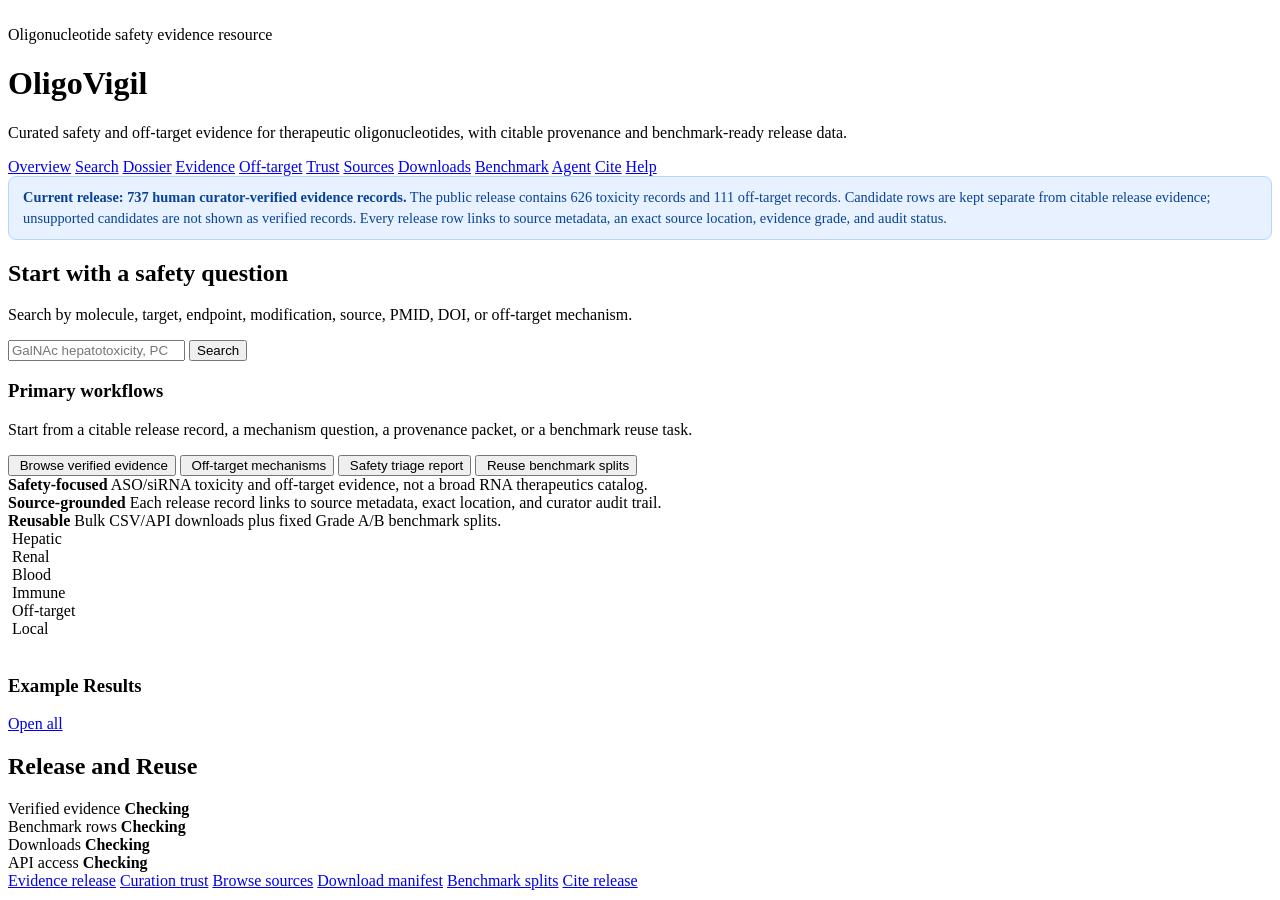
==== app/static/index.html @ 2cc20e6b "Prepare OligoVigil v1.0.0 release candidate" ====
<!doctype html>
<html lang="en">
  <head>
    <meta charset="utf-8" />
    <meta name="viewport" content="width=device-width, initial-scale=1" />
    <title>OligoVigil Workbench</title>
    <meta
      name="description"
      content="OligoVigil is a free oligonucleotide safety evidence resource with curated toxicity, off-target, provenance, benchmark, and download workflows."
    />
    <meta name="theme-color" content="#0f766e" />
    <link rel="icon" href="/favicon.svg" type="image/svg+xml" />
    <link rel="alternate" type="application/ld+json" href="/bioschemas.json" />
    <link rel="alternate" type="application/json" href="/nlweb.json" />
    <link rel="stylesheet" href="/styles.css?v=20260604_core_validation_v45" />
  </head>
  <body>
    <header class="topbar">
      <div class="brand-lockup">
        <img class="brand-mark" src="/logo.svg" alt="" aria-hidden="true" />
        <div class="brand-block">
          <span class="eyebrow">Oligonucleotide safety evidence resource</span>
          <h1>OligoVigil</h1>
          <p>Curated safety and off-target evidence for therapeutic oligonucleotides, with citable provenance and benchmark-ready release data.</p>
        </div>
      </div>
      <nav class="primary-nav" aria-label="Primary">
        <a href="#overview" data-view-target="overview">Overview</a>
        <a href="#search" data-view-target="search">Search</a>
        <a href="#triage" data-view-target="triage">Dossier</a>
        <a href="#evidence" data-view-target="evidence">Evidence</a>
        <a href="#offtarget" data-view-target="offtarget">Off-target</a>
        <a href="#trust" data-view-target="trust">Trust</a>
        <a href="#sources" data-view-target="sources">Sources</a>
        <a href="#downloads" data-view-target="downloads">Downloads</a>
        <a href="#benchmark" data-view-target="benchmark">Benchmark</a>
        <a href="#agent" data-view-target="agent">Agent</a>
        <a href="#cite" data-view-target="cite">Cite</a>
        <a href="#help" data-view-target="help">Help</a>
      </nav>
    </header>

    <main>
      <div id="error-banner" class="error-banner" hidden></div>
      <div id="provenance-banner" role="note" style="background:#e7f1ff;border:1px solid #b6d4fe;color:#084298;padding:10px 14px;margin:0 0 14px;border-radius:8px;font-size:0.9rem;line-height:1.45;">
        <strong>Current release: 737 human curator-verified evidence records.</strong> The public release contains 626 toxicity records and 111 off-target records. Candidate rows are kept separate from citable release evidence; unsupported candidates are not shown as verified records. Every release row links to source metadata, an exact source location, evidence grade, and audit status.
      </div>

      <section class="app-view" id="overview" data-view="overview">
        <div class="overview-layout resource-hero">
          <div class="overview-main hero-primary">
            <div class="overview-head">
              <div>
                <h2>Start with a safety question</h2>
                <p>Search by molecule, target, endpoint, modification, source, PMID, DOI, or off-target mechanism.</p>
              </div>
            </div>
            <div class="hero-search-bar">
              <input id="hero-search-input" type="search" aria-label="Search OligoVigil" placeholder="GalNAc hepatotoxicity, PCSK9, seed off-target, platelet, renal" />
              <button id="hero-search-button" type="button">Search</button>
            </div>
            <section class="stats-grid" id="stats"></section>
            <section class="home-workflow-panel" aria-label="Primary database workflows">
              <div class="workflow-intro">
                <h3>Primary workflows</h3>
                <p>Start from a citable release record, a mechanism question, a provenance packet, or a benchmark reuse task.</p>
              </div>
              <div class="task-grid">
              <button type="button" data-workflow-action="evidence:toxicity:hepatic">
                <img src="/assets/generated/icon-hepatic-safety.png" alt="" aria-hidden="true" />
                <span>Browse verified evidence</span>
              </button>
              <button type="button" data-workflow-action="offtarget">
                <img src="/assets/generated/icon-offtarget-neuro.png" alt="" aria-hidden="true" />
                <span>Off-target mechanisms</span>
              </button>
              <button type="button" data-workflow-action="triage:AUGCUACUGACUGA:PCSK9:GalNAc:GalNAc:hepatic">
                <img src="/assets/generated/icon-safety-shield.png" alt="" aria-hidden="true" />
                <span>Safety triage report</span>
              </button>
              <button type="button" data-workflow-action="benchmark">
                <img src="/assets/generated/icon-assay-matrix.png" alt="" aria-hidden="true" />
                <span>Reuse benchmark splits</span>
              </button>
              </div>
            </section>
            <section class="novelty-strip" aria-label="Resource positioning">
              <div>
                <strong>Safety-focused</strong>
                <span>ASO/siRNA toxicity and off-target evidence, not a broad RNA therapeutics catalog.</span>
              </div>
              <div>
                <strong>Source-grounded</strong>
                <span>Each release record links to source metadata, exact location, and curator audit trail.</span>
              </div>
              <div>
                <strong>Reusable</strong>
                <span>Bulk CSV/API downloads plus fixed Grade A/B benchmark splits.</span>
              </div>
            </section>
            <section class="signal-strip" aria-label="Safety signal visual index">
              <div class="signal-tile">
                <img src="/assets/generated/icon-hepatic-safety.png" alt="" aria-hidden="true" />
                <span>Hepatic</span>
              </div>
              <div class="signal-tile">
                <img src="/assets/generated/icon-renal-safety.png" alt="" aria-hidden="true" />
                <span>Renal</span>
              </div>
              <div class="signal-tile">
                <img src="/assets/generated/icon-blood-toxicity.png" alt="" aria-hidden="true" />
                <span>Blood</span>
              </div>
              <div class="signal-tile">
                <img src="/assets/generated/icon-immune-signal.png" alt="" aria-hidden="true" />
                <span>Immune</span>
              </div>
              <div class="signal-tile">
                <img src="/assets/generated/icon-offtarget-neuro.png" alt="" aria-hidden="true" />
                <span>Off-target</span>
              </div>
              <div class="signal-tile">
                <img src="/assets/generated/icon-local-tissue.png" alt="" aria-hidden="true" />
                <span>Local</span>
              </div>
            </section>
            <div class="visual-band">
              <img src="/assets/generated/hero-oligovigil-evidence.png" alt="" aria-hidden="true" />
            </div>
            <section class="home-examples" aria-label="Example results">
              <div class="compact-title">
                <h3>Example Results</h3>
                <a href="#examples" data-view-target="examples">Open all</a>
              </div>
              <div class="home-example-grid" id="home-example-grid"></div>
            </section>
          </div>

          <aside class="gate-panel">
            <h2>Release and Reuse</h2>
            <div class="gate-list">
              <div>
                <span>Verified evidence</span>
                <strong id="gate-release-status" class="gate-warn">Checking</strong>
              </div>
              <div>
                <span>Benchmark rows</span>
                <strong id="gate-benchmark-status" class="gate-warn">Checking</strong>
              </div>
              <div>
                <span>Downloads</span>
                <strong id="gate-download-status" class="gate-warn">Checking</strong>
              </div>
              <div>
                <span>API access</span>
                <strong id="gate-api-status" class="gate-warn">Checking</strong>
              </div>
            </div>
            <div id="metadata-strip" class="metadata-strip"></div>
            <div class="hero-actions">
              <a class="button-link" href="/api/download/evidence_release.csv">Evidence release</a>
              <a class="button-link" href="#trust" data-view-target="trust">Curation trust</a>
              <a class="button-link" href="#sources" data-view-target="sources">Browse sources</a>
              <a class="button-link" href="#downloads" data-view-target="downloads">Download manifest</a>
              <a class="button-link" href="/api/download/benchmark_reference_splits.csv">Benchmark splits</a>
              <a class="button-link" href="#cite" data-view-target="cite">Cite release</a>
            </div>
          </aside>
        </div>
      </section>

      <section class="app-view" id="sequence" data-view="sequence" hidden>
        <div class="section-head">
          <h2>Sequence and Modification Evidence Coverage</h2>
          <div class="inline-actions">
            <a class="button-link" href="/api/sequence_search?sequence=AUGCUACUGACUGA&modification=GalNAc&target=PCSK9">Example data</a>
            <a class="button-link" href="/api/sequence_coverage">Coverage data</a>
            <a class="button-link" href="/api/download/sequence_modification_curation_template.csv">Curation template</a>
            <a class="button-link" href="/api/modification_profile">Modification profiles</a>
          </div>
        </div>
        <div class="notice sequence-warning">
          <div>
            <strong>Evidence lookup, not sequence-specific prediction.</strong>
            OligoVigil parses A/C/G/T/U/N input and retrieves curated literature evidence for seed/off-target mechanisms. It does not perform genome or transcriptome alignment, 3'UTR seed-match scanning, or candidate risk ranking.
          </div>
          <a class="button-link secondary-button" href="/api/download/sequence_modification_curation_template.csv">Complete sequence fields</a>
        </div>
        <div class="benchmark-grid section-block sequence-coverage-priority" id="sequence-coverage-grid"></div>
        <div class="sequence-layout">
          <div class="sequence-panel">
            <h3>Sequence-to-evidence lookup</h3>
            <div class="sequence-controls">
              <label>
                Oligo sequence
                <input id="sequence-input" type="search" placeholder="AUGCUACUGACUGA" />
              </label>
              <label>
                Target
                <input id="sequence-target-input" type="search" placeholder="PCSK9, TTR, DMD" />
              </label>
              <label>
                Modification or delivery
                <select id="sequence-modification-filter">
                  <option value="">Any modification</option>
                </select>
              </label>
              <label>
                Endpoint
                <input id="sequence-endpoint-input" type="search" placeholder="hepatic, renal, seed" />
              </label>
              <button id="sequence-search-button" type="button">Look up evidence</button>
            </div>
            <div id="sequence-status-card" class="sequence-status-card"></div>
          </div>
          <div class="sequence-panel">
            <h3>Modification profile</h3>
            <div class="sequence-controls compact-controls">
              <label>
                Term
                <select id="modification-profile-filter">
                  <option value="">All terms</option>
                </select>
              </label>
              <button id="modification-profile-button" type="button">Update profile</button>
            </div>
            <div id="modification-profile-grid" class="profile-grid"></div>
          </div>
        </div>
        <div class="split">
          <div>
            <h3>Linked release evidence</h3>
            <div class="table-wrap">
              <table id="sequence-release-table"></table>
            </div>
          </div>
          <div>
            <h3>Candidate evidence for curation</h3>
            <div class="table-wrap">
              <table id="sequence-candidate-table"></table>
            </div>
          </div>
        </div>
      </section>

      <section class="app-view dossier-view" id="triage" data-view="triage" hidden>
        <div class="dossier-workbench">
          <div class="triage-panel triage-input-panel dossier-control-panel">
            <div class="dossier-title-block">
              <span class="page-kicker">Safety Dossier Studio</span>
              <h2>Build a citable oligo safety dossier</h2>
              <p>Convert a candidate design context into release evidence, source provenance, benchmark hooks, and separated candidate gaps.</p>
              <div class="dossier-tag-row" aria-label="Dossier guardrails">
                <span>no de novo prediction</span>
                <span>verified release only</span>
                <span>candidate gaps separated</span>
              </div>
            </div>
            <div class="triage-controls">
              <label>
                Oligo sequence
                <input id="triage-sequence-input" type="search" placeholder="AUGCUACUGACUGA" />
              </label>
              <label>
                HELM notation
                <input id="triage-helm-input" type="search" placeholder="RNA1{R(A)P.R(U)P.R(G)}" />
              </label>
              <label>
                Target
                <input id="triage-target-input" type="search" placeholder="PCSK9, TTR, DMD" />
              </label>
              <label>
                Modification
                <input id="triage-modification-input" type="search" placeholder="GalNAc, 2'-MOE, LNA, phosphorothioate" />
              </label>
              <label>
                Delivery
                <input id="triage-delivery-input" type="search" placeholder="GalNAc, lipid nanoparticle, conjugate" />
              </label>
              <label>
                Endpoint focus
                <input id="triage-endpoint-input" type="search" placeholder="hepatic, renal, platelet, seed" />
              </label>
              <label>
                Species
                <input id="triage-species-input" type="search" placeholder="human, mouse, rat, non-human primate" />
              </label>
              <label>
                Cell or tissue
                <input id="triage-cell-type-input" type="search" placeholder="hepatocyte, kidney, platelet" />
              </label>
              <button id="triage-run-button" type="button">Build dossier</button>
            </div>
            <div id="triage-status-card" class="triage-status-card"></div>
          </div>

          <div class="triage-panel dossier-spotlight-panel">
            <div class="dossier-spotlight-head">
              <div>
                <h3>Dossier output</h3>
                <p>Live report summary, evidence graph, provenance policy, and export actions for the current query.</p>
              </div>
              <a class="button-link secondary-button" href="#help" data-view-target="help">Evidence policy</a>
            </div>
            <div id="triage-summary-grid" class="triage-summary-grid dossier-summary-grid"></div>
            <div class="dossier-canvas-head">
              <span>Evidence canvas</span>
              <small>Design features connected to concerns, verified records, sources, and candidate gaps</small>
            </div>
            <div class="evidence-graph-panel" id="triage-evidence-graph"></div>
            <div id="triage-policy-card" class="triage-policy-card"></div>
            <div class="dossier-export-panel">
              <div class="dossier-export-primary">
                <a id="triage-json-link" class="button-link" href="/api/safety_dossier?sequence=AUGCUACUGACUGA&target=PCSK9&modification=GalNAc&delivery=GalNAc&endpoint=hepatic&species=human">Open dossier JSON</a>
                <button id="triage-print-button" class="secondary-button" type="button">Print dossier</button>
              </div>
              <details class="developer-details compact-details export-details">
                <summary>Technical exports and data files</summary>
                <div class="inline-actions developer-link-row">
                  <a id="triage-legacy-link" class="button-link" href="/api/safety_triage?sequence=AUGCUACUGACUGA&target=PCSK9&modification=GalNAc&delivery=GalNAc&endpoint=hepatic&species=human">Triage data</a>
                  <a id="triage-graph-link" class="button-link" href="/api/evidence_graph?sequence=AUGCUACUGACUGA&target=PCSK9&modification=GalNAc&delivery=GalNAc&endpoint=hepatic&species=human">Evidence graph</a>
                  <a id="triage-prov-link" class="button-link" href="/api/prov_graph?sequence=AUGCUACUGACUGA&target=PCSK9&modification=GalNAc&delivery=GalNAc&endpoint=hepatic&species=human">PROV JSON</a>
                  <a class="button-link" href="/api/download/evidence_release.csv">Evidence release</a>
                  <a class="button-link" href="/api/download/curation_candidates_filtered.csv">Candidate gaps</a>
                </div>
              </details>
            </div>
          </div>
        </div>

        <section class="section-block">
          <div class="section-head compact-head">
            <h2>Dossier Packet</h2>
            <span class="muted-line">Exportable summary, graph, provenance, and benchmark reuse hooks</span>
          </div>
          <div class="dossier-grid" id="triage-dossier-grid"></div>
        </section>
        <section class="section-block">
          <div class="section-head compact-head">
            <h2>Risk Matrix</h2>
            <span class="muted-line">Concern-level evidence state and next action</span>
          </div>
          <div id="triage-risk-grid" class="triage-risk-grid"></div>
        </section>
        <div class="split triage-results">
          <div>
            <h3>Citable release evidence</h3>
            <div class="table-wrap">
              <table id="triage-release-table"></table>
            </div>
          </div>
          <div>
            <h3>Candidate curation gaps</h3>
            <div class="table-wrap">
              <table id="triage-candidate-table"></table>
            </div>
          </div>
        </div>
        <section class="section-block">
          <div class="section-head compact-head">
            <h2>Validation Checklist</h2>
            <span class="muted-line">What a safety scientist should verify before reuse</span>
          </div>
          <div class="table-wrap">
            <table id="triage-validation-table"></table>
          </div>
        </section>
      </section>

      <section class="app-view" id="search" data-view="search" hidden>
        <div class="section-head">
          <h2>Search</h2>
          <div class="inline-actions">
            <input id="global-search" type="search" aria-label="Search release evidence, candidates, sources, and molecules" placeholder="toxicity, GalNAc, seed, PMID, DOI" />
            <button id="search-button" type="button">Search</button>
            <button id="clear-search-button" type="button">Clear</button>
          </div>
        </div>
        <div id="search-summary" class="muted-line"></div>
        <div class="split search-results">
          <div>
            <h3>Sources</h3>
            <div class="table-wrap">
              <table id="search-source-table"></table>
            </div>
          </div>
          <div>
            <h3>Molecules and cohorts</h3>
            <div class="table-wrap">
              <table id="search-molecule-table"></table>
            </div>
          </div>
          <div>
            <h3>Candidates</h3>
            <div class="table-wrap">
              <table id="search-candidate-table"></table>
            </div>
          </div>
          <div>
            <h3>Toxicity</h3>
            <div class="table-wrap">
              <table id="search-toxicity-table"></table>
            </div>
          </div>
          <div>
            <h3>Off-target</h3>
            <div class="table-wrap">
              <table id="search-offtarget-table"></table>
            </div>
          </div>
        </div>

        <div id="query-examples" class="section-block">
          <div class="section-head">
            <h2>Query Examples</h2>
            <a class="button-link" href="/api/examples">Example data</a>
          </div>
          <div class="example-grid" id="example-grid"></div>
        </div>
      </section>

      <section class="app-view" id="ask" data-view="ask" hidden>
        <div class="section-head">
          <h2>Ask OligoVigil</h2>
          <div class="inline-actions">
            <a class="button-link" href="/api/ask?q=Show%20GalNAc%20liver%20toxicity%20Grade%20A%2FB%20evidence%20with%20PubMed%20sources">Example data</a>
            <a class="button-link" href="/api/evidence_records">Release evidence</a>
            <a class="button-link" href="/api/citation">Citation policy</a>
          </div>
        </div>
        <div class="ask-layout">
          <div class="ask-panel">
            <h3>Grounded Question</h3>
            <textarea id="ask-question" rows="4" aria-label="Ask a read-only evidence question" placeholder="Show GalNAc liver toxicity Grade A/B evidence with PubMed sources"></textarea>
            <div class="inline-actions">
              <button id="ask-run-button" type="button">Ask</button>
              <button id="ask-clear-button" class="secondary-button" type="button">Reset</button>
            </div>
            <div class="ask-example-grid" id="ask-example-grid"></div>
          </div>
          <div class="ask-panel">
            <h3>Answer Guardrails</h3>
            <div class="metadata-strip">
              <span>release evidence only</span>
              <span>no writes</span>
              <span>source-grounded</span>
              <span>LLM-ready</span>
            </div>
            <p id="ask-answer" class="ask-answer"></p>
            <div class="benchmark-grid" id="ask-summary-grid"></div>
          </div>
        </div>
        <div class="section-block">
          <div class="section-head">
            <h2>Interpreted Query</h2>
            <span class="muted-line">Whitelist query plan exposed for reproducible inspection</span>
          </div>
          <div class="benchmark-grid" id="ask-plan-grid"></div>
        </div>
        <div class="split">
          <div>
            <h3>Grounded Records</h3>
            <div class="table-wrap">
              <table id="ask-record-table"></table>
            </div>
          </div>
          <div>
            <h3>Source Citations</h3>
            <div class="table-wrap">
              <table id="ask-citation-table"></table>
            </div>
          </div>
        </div>
      </section>

      <section class="app-view" id="usecases" data-view="usecases" hidden>
        <div class="section-head">
          <h2>Use Cases</h2>
          <div class="inline-actions">
            <a class="button-link" href="/api/use_cases">Use-case data</a>
            <a class="button-link" href="/api/case_workflows">Workflow data</a>
          </div>
        </div>
        <div class="usecase-grid" id="usecase-grid"></div>
      </section>

      <section class="app-view" id="examples" data-view="examples" hidden>
        <div class="section-head">
          <h2>Example Results</h2>
          <div class="inline-actions">
            <a class="button-link" href="/api/case_workflows">Workflow data</a>
            <a class="button-link" href="/api/download/evidence_release.csv">Evidence release</a>
            <a class="button-link" href="/api/download/benchmark_reference_splits.csv">Benchmark splits</a>
          </div>
        </div>
        <div class="examples-focus-layout">
          <div class="example-result-grid" id="example-result-grid"></div>
          <div class="workflow-side-panel">
            <img src="/assets/generated/provenance-network.png" alt="" aria-hidden="true" />
            <div class="section-block compact-section">
              <div class="section-head compact-head">
                <h2>Selected Workflow</h2>
                <span id="example-workflow-title" class="muted-line"></span>
              </div>
              <div class="benchmark-grid compact-dashboard" id="example-dashboard-grid"></div>
            </div>
          </div>
        </div>
      </section>

      <section class="app-view" id="release" data-view="release" hidden>
        <div class="section-head">
          <h2>Release Status</h2>
          <div class="inline-actions">
            <a class="button-link" href="/api/release_status">Status data</a>
            <a class="button-link" href="/api/submission_pack">Release packet</a>
            <a class="button-link" href="/api/field_completeness">Field completeness</a>
            <a class="button-link" href="/api/readiness">Readiness data</a>
            <a class="button-link" href="/api/download/all_tables.zip">All tables</a>
          </div>
        </div>
        <div class="quality-grid" id="release-status-grid"></div>
        <div class="section-block nar-pack-block">
          <div class="section-head compact-head">
            <h2>Release Reuse Packet</h2>
            <span id="submission-pack-status" class="muted-line"></span>
          </div>
          <div class="quality-grid" id="submission-pack-grid"></div>
          <div class="split">
            <div>
              <h3>Public Release Blockers</h3>
              <div class="table-wrap">
                <table id="release-blocker-table"></table>
              </div>
            </div>
            <div>
              <h3>Reuse Risk Register</h3>
              <div class="risk-list" id="reviewer-risk-list"></div>
            </div>
          </div>
        </div>
        <div class="section-block field-completeness-block">
          <div class="section-head compact-head">
            <h2>Field Completeness</h2>
            <span id="field-completeness-note" class="muted-line"></span>
          </div>
          <div class="quality-grid" id="field-completeness-summary-grid"></div>
          <div class="table-wrap">
            <table id="field-completeness-table"></table>
          </div>
        </div>
        <div class="section-block core-field-block">
          <div class="section-head compact-head">
            <h2>Core Oligo Field Upgrade</h2>
            <span class="muted-line" id="core-oligo-claim-boundary"></span>
          </div>
          <div class="quality-grid" id="core-oligo-status-grid"></div>
          <div class="split">
            <div>
              <h3>Priority Queue</h3>
              <div class="table-wrap">
                <table id="core-oligo-priority-table"></table>
              </div>
            </div>
            <div>
              <h3>Blocking Gates</h3>
              <div class="trust-policy-list" id="core-oligo-gate-list"></div>
            </div>
          </div>
          <div class="inline-actions">
            <a class="button-link primary-action" href="/api/download/core_oligo_field_curation_packet.csv">Core field packet</a>
            <a class="button-link" href="/api/core_oligo_fields">Status JSON</a>
            <a class="button-link" href="/api/download/sequence_modification_curation_template.csv">Legacy molecule template</a>
          </div>
        </div>
        <div class="split">
          <div>
            <h3>Readiness Gates</h3>
            <div class="table-wrap">
              <table id="release-gate-table"></table>
            </div>
          </div>
          <div>
            <h3>Release Batches</h3>
            <div class="release-batch-list" id="release-batch-list"></div>
          </div>
        </div>
      </section>

      <section class="app-view" id="help" data-view="help" hidden>
        <div class="section-head">
          <h2>Help</h2>
          <div class="inline-actions">
            <a class="button-link" href="/api/help">Help data</a>
            <a class="button-link" href="/api/openapi.json">OpenAPI</a>
            <a class="button-link" href="#cite" data-view-target="cite">Citation</a>
          </div>
        </div>
        <div class="help-layout">
          <nav class="help-toc" id="help-toc" aria-label="Help chapters"></nav>
          <div class="help-content" id="help-content"></div>
        </div>
      </section>

      <section class="app-view" id="trust" data-view="trust" hidden>
        <div class="section-head">
          <h2>Curation and Trust</h2>
          <div class="inline-actions">
            <a class="button-link primary-action" href="/api/curation_protocol">Protocol data</a>
            <a class="button-link" href="/api/data_availability">Data availability</a>
            <a class="button-link" href="/api/download/curation_audit.csv">Audit CSV</a>
            <a class="button-link" href="/api/manifest/license_manifest_v1.csv">License manifest</a>
            <a class="button-link" href="/api/download/evidence_release.csv">Evidence release</a>
          </div>
        </div>
        <div class="notice">
          <div id="trust-scope-note">
            <strong>Loading curation protocol.</strong>
            Checking release gates, audit coverage, provenance fields, and redistribution policy.
          </div>
        </div>
        <div class="quality-grid" id="trust-release-grid"></div>
        <div class="section-block independent-validation-block">
          <div class="section-head compact-head">
            <h3>Independent Validation</h3>
            <span class="muted-line" id="independent-validation-note"></span>
          </div>
          <div class="quality-grid compact-quality-grid" id="independent-validation-grid"></div>
          <div class="split">
            <div>
              <h3>Sampling Frame</h3>
              <div class="table-wrap">
                <table id="validation-sampling-table"></table>
              </div>
            </div>
            <div>
              <h3>Independent Check Fields</h3>
              <div class="trust-policy-list" id="validation-review-field-list"></div>
            </div>
          </div>
          <div class="inline-actions">
            <a class="button-link primary-action" href="/api/download/independent_curation_validation_template.csv">Second-review packet</a>
            <a class="button-link" href="/api/independent_validation">Validation JSON</a>
            <a class="button-link" href="/api/download/curation_audit.csv">Audit CSV</a>
          </div>
        </div>
        <div class="section-block">
          <div class="section-head compact-head">
            <h3>Audit Path</h3>
            <span class="muted-line">How users can reproduce the release boundary</span>
          </div>
          <div class="trust-step-list" id="trust-reviewer-steps"></div>
        </div>
        <div class="split">
          <div>
            <div class="section-head compact-head">
              <h3>Provenance Coverage</h3>
              <span class="muted-line">Release records only</span>
            </div>
            <div class="quality-grid compact-quality-grid" id="trust-provenance-grid"></div>
          </div>
          <div>
            <div class="section-head compact-head">
              <h3>Evidence Grade Policy</h3>
              <span class="muted-line">A/B are benchmark eligible; C is contextual</span>
            </div>
            <div class="trust-policy-list" id="trust-grade-policy"></div>
          </div>
        </div>
        <div class="section-block">
          <div class="section-head compact-head">
            <h3>License and Redistribution Boundary</h3>
            <span class="muted-line">Raw article text is not redistributed</span>
          </div>
          <div class="trust-policy-list" id="trust-redistribution-policy"></div>
          <div class="table-wrap">
            <table id="trust-license-table"></table>
          </div>
        </div>
        <div class="section-block">
          <div class="section-head compact-head">
            <h3>Audit Method Summary</h3>
            <span class="muted-line">Counts from curation_audit</span>
          </div>
          <div class="table-wrap">
            <table id="trust-audit-method-table"></table>
          </div>
        </div>
        <div class="section-block">
          <div class="section-head compact-head">
            <h3>Known Limitations</h3>
            <span class="muted-line">Explicitly carried into the manuscript rather than hidden</span>
          </div>
          <div class="trust-policy-list" id="trust-limitations"></div>
        </div>
      </section>

      <section class="app-view" id="cite" data-view="cite" hidden>
        <div class="section-head">
          <h2>Cite OligoVigil</h2>
          <div class="inline-actions">
            <a class="button-link" href="/api/citation">Citation data</a>
            <a class="button-link" href="/api/archive_readiness">Archive readiness</a>
            <a class="button-link" href="/api/adoption_packet">Adoption packet</a>
            <a class="button-link" href="/api/download/benchmark_task_cards.csv">Task cards</a>
          </div>
        </div>
        <div class="record-grid">
          <div>
            <div class="section-head compact-head">
              <h2>Preferred Citation</h2>
              <button id="copy-global-citation-button" class="secondary-button" type="button">Copy</button>
            </div>
            <div id="global-citation" class="citation-box text-copy-box"></div>
          </div>
          <div>
            <div class="section-head compact-head">
              <h2>BibTeX</h2>
              <button id="copy-global-bibtex-button" class="secondary-button" type="button">Copy</button>
            </div>
            <div id="global-bibtex" class="citation-box text-copy-box"></div>
          </div>
        </div>
        <div class="citation-policy-grid" id="citation-policy-grid"></div>
        <div class="section-block">
          <div class="section-head compact-head">
            <h2>Archive DOI Readiness</h2>
            <a class="button-link" href="/api/download/all_tables.zip">Archive bundle</a>
          </div>
          <div class="quality-grid" id="archive-readiness-grid"></div>
          <div class="table-wrap">
            <table id="archive-file-table"></table>
          </div>
        </div>
        <div class="section-block">
          <div class="section-head compact-head">
            <h2>Adoption Evidence</h2>
            <span id="adoption-policy-note" class="muted-line"></span>
          </div>
          <div class="quality-grid" id="adoption-grid"></div>
          <div class="table-wrap">
            <table id="adoption-event-table"></table>
          </div>
        </div>
      </section>

      <section class="app-view" id="quality" data-view="quality" hidden>
        <div class="section-head">
          <h2>Quality Snapshot</h2>
          <a class="button-link" href="/api/openapi.json">API schema</a>
        </div>
        <div class="quality-grid" id="quality-grid"></div>

        <div id="readiness" class="section-block">
          <h2>Release Readiness Gates</h2>
          <div class="table-wrap">
            <table id="readiness-table"></table>
          </div>
        </div>
      </section>

      <section class="app-view" id="curation" data-view="curation" hidden>
        <div id="candidates">
          <div class="section-head">
            <h2>Candidate Evidence Packet</h2>
            <div class="inline-actions">
              <input id="candidate-query" type="search" placeholder="Search candidates" />
              <a id="candidate-download-link" class="button-link" href="/api/download/curation_candidates_filtered.csv">Download filtered CSV</a>
            </div>
          </div>
          <div class="queue-controls">
            <label>
              Domain
              <select id="candidate-domain-filter">
                <option value="">All domains</option>
                <option value="toxicity">toxicity</option>
                <option value="offtarget">offtarget</option>
                <option value="chemistry">chemistry</option>
                <option value="assay">assay</option>
                <option value="delivery">delivery</option>
                <option value="benchmark">benchmark</option>
              </select>
            </label>
            <label>
              Confidence
              <select id="confidence-filter">
                <option value="">All confidence levels</option>
                <option value="high_candidate">high_candidate</option>
                <option value="medium_candidate">medium_candidate</option>
                <option value="low_candidate">low_candidate</option>
              </select>
            </label>
            <label>
              Rows
              <select id="candidate-limit">
                <option value="250">250</option>
                <option value="500">500</option>
                <option value="1000">1000</option>
              </select>
            </label>
          </div>
          <div class="table-wrap">
            <table id="candidate-table"></table>
          </div>
        </div>

        <div id="queue" class="section-block">
          <div class="section-head">
            <h2>Curation Queue</h2>
            <input id="queue-query" type="search" placeholder="Search queue" />
          </div>
          <div class="queue-controls">
            <label>
              Domain
              <select id="domain-filter">
                <option value="">All domains</option>
                <option value="toxicity">toxicity</option>
                <option value="offtarget">offtarget</option>
                <option value="chemistry">chemistry</option>
                <option value="assay">assay</option>
                <option value="delivery">delivery</option>
                <option value="benchmark">benchmark</option>
                <option value="molecule_identity">molecule_identity</option>
                <option value="source_provenance">source_provenance</option>
              </select>
            </label>
            <label>
              Priority
              <select id="priority-filter">
                <option value="">All priorities</option>
                <option value="high">high</option>
                <option value="medium">medium</option>
              </select>
            </label>
            <label>
              Rows
              <select id="queue-limit">
                <option value="250">250</option>
                <option value="500">500</option>
                <option value="1000">1000</option>
              </select>
            </label>
          </div>
          <div class="table-wrap">
            <table id="queue-table"></table>
          </div>
        </div>
      </section>

      <section class="app-view" id="evidence" data-view="evidence" hidden>
        <div id="explorer">
          <div class="section-head">
            <h2>Verified Release Gate</h2>
            <a class="button-link" href="/api/download/evidence_release.csv">Download evidence release</a>
          </div>
          <div class="queue-controls">
            <label>
              Domain
              <select id="evidence-domain-filter">
                <option value="">All domains</option>
                <option value="toxicity">toxicity</option>
                <option value="offtarget">offtarget</option>
              </select>
            </label>
            <label>
              Grade
              <select id="evidence-grade-filter">
                <option value="">All grades</option>
              </select>
            </label>
            <label>
              Modality
              <select id="evidence-modality-filter">
                <option value="">All modalities</option>
              </select>
            </label>
            <label>
              Category
              <select id="evidence-category-filter">
                <option value="">All categories</option>
              </select>
            </label>
            <label>
              Rows
              <select id="evidence-limit">
                <option value="100">100</option>
                <option value="250">250</option>
                <option value="500">500</option>
                <option value="1000">1000</option>
              </select>
            </label>
            <input id="evidence-query" type="search" aria-label="Search verified release evidence" placeholder="Search verified release evidence" />
          </div>
          <div id="evidence-count" class="muted-line"></div>
          <div id="offtarget-taxonomy-panel" class="offtarget-taxonomy-panel" hidden>
            <div class="section-head compact-head">
              <h3>Off-target mechanism map</h3>
              <a class="button-link" href="/api/offtarget_taxonomy">Taxonomy data</a>
            </div>
            <p id="offtarget-taxonomy-note" class="muted-line"></p>
            <div id="offtarget-taxonomy-grid" class="mechanism-grid"></div>
          </div>
          <div class="table-wrap">
            <table id="evidence-record-table"></table>
          </div>
        </div>

        <div class="section-block">
          <h2>Evidence Preview</h2>
          <p id="evidence-preview-note" class="muted-line"></p>
          <div class="split">
            <div>
              <h3>Toxicity</h3>
              <div class="table-wrap">
                <table id="toxicity-table"></table>
              </div>
            </div>
            <div>
              <h3>Off-target</h3>
              <div class="table-wrap">
                <table id="offtarget-table"></table>
              </div>
            </div>
          </div>
        </div>

        <div id="audit" class="section-block">
          <div class="section-head">
            <h2>Provenance Audit</h2>
            <input id="audit-query" type="search" placeholder="Search audit notes" />
          </div>
          <div class="queue-controls">
            <label>
              Entity
              <select id="audit-entity-filter">
                <option value="">All entities</option>
                <option value="toxicity_endpoint">toxicity_endpoint</option>
                <option value="offtarget_evidence">offtarget_evidence</option>
              </select>
            </label>
            <label>
              Status
              <select id="audit-status-filter">
                <option value="">All statuses</option>
              </select>
            </label>
            <label>
              Rows
              <select id="audit-limit">
                <option value="250">250</option>
                <option value="500">500</option>
                <option value="1000">1000</option>
              </select>
            </label>
          </div>
          <div id="audit-count" class="muted-line"></div>
          <div class="table-wrap">
            <table id="audit-table"></table>
          </div>
        </div>
      </section>

      <section class="app-view" id="record" data-view="record" hidden>
        <div class="section-head">
          <h2>Citable Record</h2>
          <div class="inline-actions">
            <select id="record-domain">
              <option value="toxicity">toxicity</option>
              <option value="offtarget">offtarget</option>
            </select>
            <input id="record-id" type="search" value="1" placeholder="Evidence ID" />
            <button id="record-open-button" type="button">Open</button>
          </div>
        </div>
        <div id="record-detail-card" class="record-detail-card"></div>
        <div class="record-grid">
          <div>
            <div class="section-head compact-head">
              <h2>Citation</h2>
              <button id="copy-citation-button" class="secondary-button" type="button">Copy</button>
            </div>
            <div id="record-citation" class="citation-box text-copy-box"></div>
          </div>
          <div>
            <div class="section-head compact-head">
              <h2>BibTeX</h2>
              <button id="copy-bibtex-button" class="secondary-button" type="button">Copy</button>
            </div>
            <div id="record-bibtex" class="citation-box text-copy-box"></div>
          </div>
        </div>
        <div class="table-wrap">
          <table id="record-audit-table"></table>
        </div>
      </section>

      <section class="app-view" id="benchmark" data-view="benchmark" hidden>
        <div class="section-head">
          <h2>Benchmark</h2>
          <div class="inline-actions">
            <a class="button-link" href="/api/benchmark">Benchmark data</a>
            <a class="button-link" href="/api/download/benchmark_reference_splits.csv">Reference splits</a>
            <a class="button-link" href="/api/download/benchmark_task_cards.csv">Task cards</a>
            <a class="button-link" href="/api/download/evidence_release.csv">Evidence release</a>
          </div>
        </div>
        <div class="benchmark-grid" id="benchmark-grid"></div>
        <div class="section-block">
          <h3>Benchmark Release Contract</h3>
          <div class="benchmark-grid" id="benchmark-release-grid"></div>
        </div>
        <div class="section-block">
          <div class="section-head compact-head">
            <h3>Baseline Results</h3>
            <div class="inline-actions">
              <a class="button-link" href="/api/benchmark_baseline_results">Baseline data</a>
              <a class="button-link" href="/api/download/benchmark_baseline_results.csv">Download baseline CSV</a>
            </div>
          </div>
          <div class="benchmark-grid" id="benchmark-baseline-grid"></div>
          <div class="table-wrap">
            <table id="benchmark-baseline-table"></table>
          </div>
        </div>
        <div class="section-block">
          <h3>Run This Benchmark</h3>
          <div class="integrated-action-grid compact-action-grid">
            <a class="button-link" href="/api/download/benchmark_reference_splits.csv">Download reference splits</a>
            <a class="button-link" href="/api/download/benchmark_baseline_results.csv">Download baseline results</a>
            <a class="button-link" href="/api/download/benchmark_task_cards.csv">Download task cards</a>
            <a class="button-link" href="/api/download/evidence_release.csv">Download evidence release</a>
          </div>
          <div class="workflow-step-list">
            <article><strong>1</strong><span>Download the fixed reference splits and evidence release.</span></article>
            <article><strong>2</strong><span>Select one task card and keep the leakage-group split unchanged.</span></article>
            <article><strong>3</strong><span>Compare against the deterministic reference baselines before reporting trained models.</span></article>
            <article><strong>4</strong><span>Cite the OligoVigil version, task name, split checksum, and baseline file.</span></article>
          </div>
        </div>
        <div class="split">
          <div>
            <h3>Split Counts</h3>
            <div class="table-wrap">
              <table id="benchmark-split-table"></table>
            </div>
          </div>
          <div>
            <h3>Tasks</h3>
            <div class="benchmark-task-list" id="benchmark-task-list"></div>
          </div>
        </div>
      </section>

      <section class="app-view" id="agent" data-view="agent" hidden>
        <div class="section-head">
          <h2>Agent Connect</h2>
          <div class="inline-actions">
            <a class="button-link primary-action" href="/agent.json">Universal manifest</a>
            <a class="button-link" href="/api/openapi.json">OpenAPI</a>
            <a class="button-link" href="/mcp.json">MCP config</a>
            <a class="button-link" href="/llms.txt">llms.txt</a>
            <a class="button-link" href="/llms-full.txt">Full guide</a>
            <a class="button-link" href="/api/agent_access">Access metadata</a>
            <a class="button-link" href="/api/download/oligovigil_agent_pack.zip">Agent pack</a>
          </div>
        </div>
        <div class="notice">
          <div>
            <strong>Not Codex-specific.</strong>
            OligoVigil exposes universal manifests, OpenAPI, MCP config, llms.txt, SDK clients, prompts, and templates so agentic clients, coding tools, and lightweight apps can connect without scraping the webpage or weakening evidence rules.
          </div>
        </div>
        <div class="benchmark-grid" id="agent-summary-grid"></div>
        <div class="section-block">
          <div class="section-head compact-head">
            <h3>Connect From Any Tool</h3>
            <div class="inline-actions">
              <a class="button-link" href="/api/agent_connect">Connection profiles</a>
              <a class="button-link" href="/.well-known/oligovigil-agent.json">Well-known manifest</a>
              <a class="button-link" href="/.well-known/ai-plugin.json">Action manifest</a>
            </div>
          </div>
          <div class="agent-tool-grid" id="agent-tool-grid"></div>
        </div>
        <div class="section-block">
          <h3>Universal Entrypoints</h3>
          <div class="agent-connector-grid" id="agent-connector-grid"></div>
        </div>
        <div class="section-block">
          <div class="section-head compact-head">
            <h3>Installable Pack</h3>
            <div class="inline-actions">
              <a class="button-link" href="#downloads" data-view-target="downloads">Downloads</a>
            </div>
          </div>
          <div class="agent-artifact-grid" id="agent-artifact-grid"></div>
        </div>
        <div class="split">
          <div>
            <h3>Agent Guardrails</h3>
            <div class="agent-rule-list" id="agent-guardrail-list"></div>
          </div>
          <div>
            <h3>Reusable Workflows</h3>
            <div class="agent-workflow-list" id="agent-workflow-list"></div>
          </div>
        </div>
      </section>

      <section class="app-view" id="sources" data-view="sources" hidden>
        <div id="sources-table-section">
          <div class="section-head">
            <h2>Verified Sources</h2>
            <input id="source-query" type="search" aria-label="Search source documents" placeholder="Search sources" />
          </div>
          <div class="queue-controls">
            <label>
              Type
              <select id="source-type-filter">
                <option value="">All source types</option>
              </select>
            </label>
            <label>
              Year
              <select id="source-year-filter">
                <option value="">All years</option>
              </select>
            </label>
          </div>
          <div class="table-wrap">
            <table id="source-table"></table>
          </div>
        </div>

        <div id="source-detail" class="section-block">
          <div class="section-head">
            <h2>Source Detail</h2>
            <div class="inline-actions">
              <input id="source-detail-query" type="search" aria-label="Open source detail by PMID, DOI, source ID, or title term" placeholder="PMID, DOI, source ID, or title term" />
              <button id="source-detail-button" type="button">Open</button>
            </div>
          </div>
          <div id="source-detail-card" class="source-detail-card"></div>
          <div class="split">
            <div>
              <h3>Verified Toxicity</h3>
              <div class="table-wrap">
                <table id="source-detail-toxicity-table"></table>
              </div>
            </div>
            <div>
              <h3>Verified Off-target</h3>
              <div class="table-wrap">
                <table id="source-detail-offtarget-table"></table>
              </div>
            </div>
            <div>
              <h3>Curation Queue Context</h3>
              <div class="table-wrap">
                <table id="source-detail-queue-table"></table>
              </div>
            </div>
            <div>
              <h3>Unpromoted Candidate Context</h3>
              <p class="muted-line">Candidate rows are gap-finding context only and are not citable release evidence.</p>
              <div class="table-wrap">
                <table id="source-detail-candidate-table"></table>
              </div>
            </div>
          </div>
        </div>

        <div class="toolbar section-block">
          <label>
            Modality
            <select id="modality-filter">
              <option value="">All core/context records</option>
              <option value="ASO">ASO</option>
              <option value="siRNA">siRNA</option>
              <option value="ASO/siRNA mixed context">ASO/siRNA mixed context</option>
            </select>
          </label>
        </div>

        <div class="section-block">
          <h2>Molecules and Cohorts</h2>
          <div class="table-wrap">
            <table id="molecule-table"></table>
          </div>
        </div>

        <div id="novelty" class="section-block">
          <div class="section-head compact-head">
            <h2>Closest-work Audit</h2>
            <div class="inline-actions">
              <a class="button-link" href="/api/novelty_position">Novelty JSON</a>
              <a class="button-link" href="/api/manifest/closest_work_matrix_v1.csv">Matrix CSV</a>
            </div>
          </div>
          <div class="notice" id="novelty-position-note"></div>
          <div class="quality-grid compact-quality-grid" id="novelty-position-grid"></div>
          <div class="trust-policy-list novelty-claim-list" id="novelty-claim-list"></div>
          <div class="table-wrap">
            <table id="closest-work-table"></table>
          </div>
        </div>
      </section>

      <section class="app-view" id="api" data-view="api" hidden>
        <div class="section-head">
          <h2>Integrated Tools</h2>
          <div class="inline-actions">
            <a class="button-link" href="/api/download/all_tables.zip">All tables</a>
            <a class="button-link" href="#downloads" data-view-target="downloads">Downloads</a>
          </div>
        </div>
        <div class="notice">
          <div>
            <strong>Most users do not need to read API code.</strong>
            Use the integrated buttons below for the same evidence, benchmark, download, and triage workflows.
          </div>
        </div>
        <div class="integrated-action-grid">
          <a class="button-link primary-action" href="#triage" data-view-target="triage">Generate safety triage report</a>
          <a class="button-link" href="#search" data-view-target="search">Search evidence</a>
          <a class="button-link" href="#evidence" data-view-target="evidence">Browse verified release</a>
          <a class="button-link" href="#benchmark" data-view-target="benchmark">Open benchmark tools</a>
          <a class="button-link" href="/api/download/evidence_release.csv">Download evidence release</a>
          <a class="button-link" href="/api/download/benchmark_reference_splits.csv">Download benchmark splits</a>
          <a class="button-link" href="#submit" data-view-target="submit">Prepare curator review</a>
          <a class="button-link" href="/api/download/all_tables.zip">Download full snapshot</a>
        </div>
        <details class="developer-details section-block">
          <summary>Developer API details</summary>
          <div class="inline-actions developer-link-row">
            <a class="button-link" href="/api/openapi.json">OpenAPI schema</a>
            <a class="button-link" href="/api/client_examples">Client examples data</a>
          </div>
          <div class="client-grid" id="client-example-grid"></div>
        </details>
      </section>

      <section class="app-view" id="submit" data-view="submit" hidden>
        <div class="section-head">
          <h2>Submit Evidence</h2>
          <div class="inline-actions">
            <a class="button-link" href="/api/submission_schema">Contribution schema</a>
            <a class="button-link" href="/api/manifest/curator_review_template_v1.csv">Review template</a>
            <a class="button-link" href="/api/download/curation_candidates_filtered.csv">Candidate packet</a>
          </div>
        </div>
        <div class="submission-panel" id="submission-policy"></div>
        <div class="table-wrap">
          <table id="submission-schema-table"></table>
        </div>
      </section>

      <section class="app-view" id="downloads" data-view="downloads" hidden>
        <div class="section-head">
          <h2>Downloads</h2>
          <div class="inline-actions">
            <a class="button-link primary-action" href="/api/downloads">Downloads catalog</a>
            <a class="button-link" href="/api/download/all_tables.zip">Download all tables</a>
            <a class="button-link" href="/api/download_manifest">Manifest details</a>
          </div>
        </div>
        <div id="download-summary" class="notice">
          <div>
            <strong>Loading download catalog.</strong>
            Preparing release files, recommended bundles, and checksum details.
          </div>
        </div>
        <div id="download-manifest-grid" class="download-manifest-grid">
          <div class="loading-panel">Loading release files...</div>
        </div>
      </section>

      <section class="app-view" id="coverage" data-view="coverage" hidden>
        <div class="section-head">
          <h2>Coverage Matrix</h2>
          <a class="button-link" href="/api/coverage">Coverage data</a>
        </div>
        <div class="coverage-grid" id="coverage-grid"></div>

        <div id="summary" class="section-block">
          <div class="section-head">
            <h2>Evidence Summary</h2>
            <a class="button-link" href="/api/download/all_tables.zip">Download all tables</a>
          </div>
          <div class="summary-grid" id="summary-grid"></div>
        </div>
      </section>
    </main>

    <script src="/app.js?v=20260604_core_validation_v45"></script>
  </body>
</html>
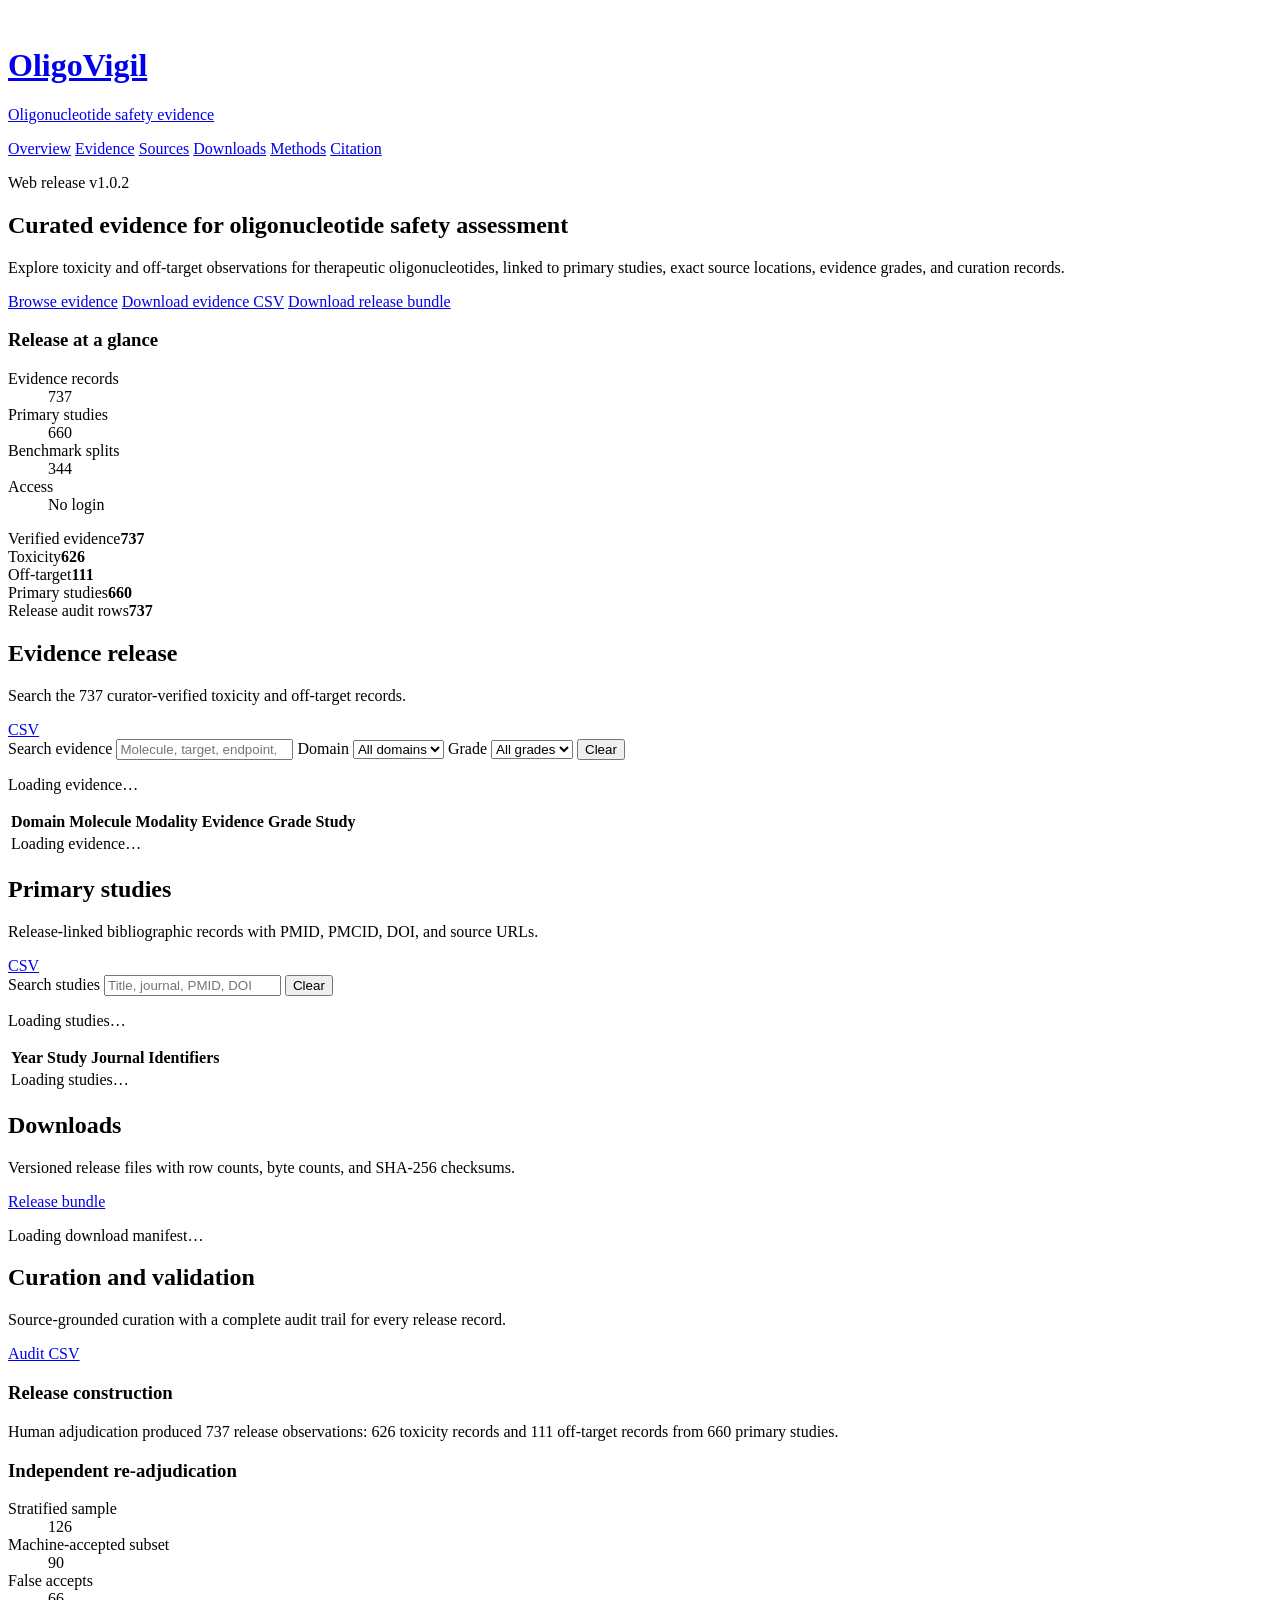
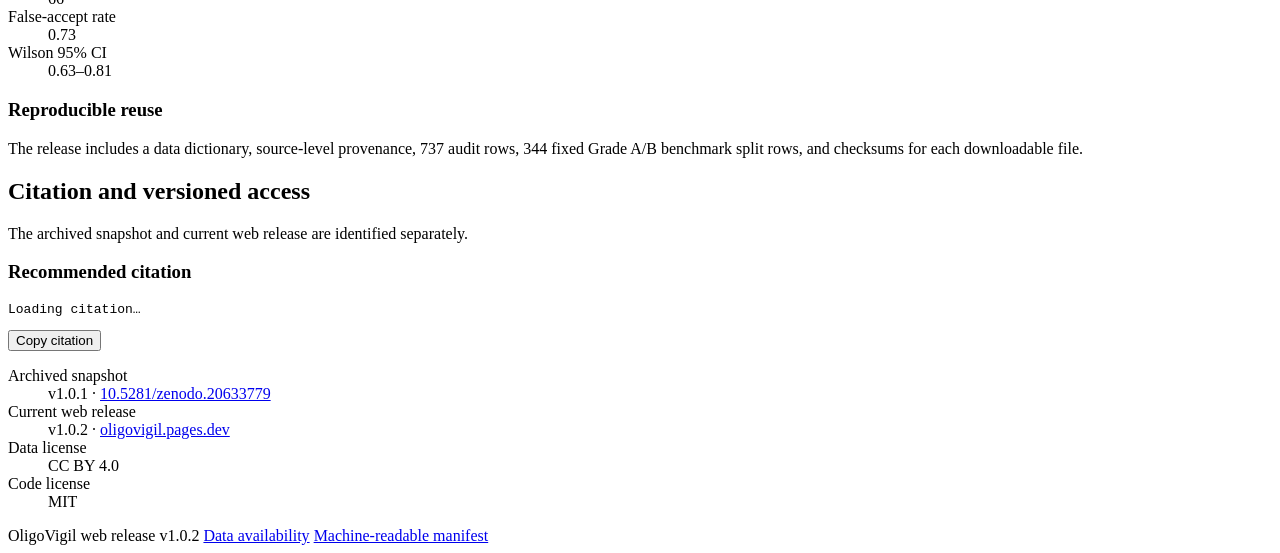
==== commit 37051732: "Publish v1.0.2 data hygiene and public release updates" ====
--- a/app/static/index.html
+++ b/app/static/index.html
@@ -3,1295 +3,255 @@
   <head>
     <meta charset="utf-8" />
     <meta name="viewport" content="width=device-width, initial-scale=1" />
-    <title>OligoVigil Workbench</title>
+    <title>OligoVigil — Oligonucleotide safety evidence</title>
     <meta
       name="description"
-      content="OligoVigil is a free oligonucleotide safety evidence resource with curated toxicity, off-target, provenance, benchmark, and download workflows."
+      content="OligoVigil provides curated toxicity and off-target evidence for therapeutic oligonucleotides, with source provenance, audit records, benchmark splits, and bulk downloads."
     />
+    <meta property="og:title" content="OligoVigil" />
+    <meta
+      property="og:description"
+      content="Curated oligonucleotide safety and off-target evidence with citable provenance and reusable release data."
+    />
+    <meta property="og:type" content="website" />
+    <meta property="og:url" content="https://oligovigil.pages.dev/" />
     <meta name="theme-color" content="#0f766e" />
     <link rel="icon" href="/favicon.svg" type="image/svg+xml" />
     <link rel="alternate" type="application/ld+json" href="/bioschemas.json" />
-    <link rel="alternate" type="application/json" href="/nlweb.json" />
-    <link rel="stylesheet" href="/styles.css?v=20260604_core_validation_v45" />
+    <link rel="stylesheet" href="/styles.css?v=20260804_release" />
   </head>
   <body>
     <header class="topbar">
-      <div class="brand-lockup">
+      <a class="brand-lockup" href="#overview" aria-label="OligoVigil overview">
         <img class="brand-mark" src="/logo.svg" alt="" aria-hidden="true" />
         <div class="brand-block">
-          <span class="eyebrow">Oligonucleotide safety evidence resource</span>
           <h1>OligoVigil</h1>
-          <p>Curated safety and off-target evidence for therapeutic oligonucleotides, with citable provenance and benchmark-ready release data.</p>
-        </div>
-      </div>
-      <nav class="primary-nav" aria-label="Primary">
-        <a href="#overview" data-view-target="overview">Overview</a>
-        <a href="#search" data-view-target="search">Search</a>
-        <a href="#triage" data-view-target="triage">Dossier</a>
-        <a href="#evidence" data-view-target="evidence">Evidence</a>
-        <a href="#offtarget" data-view-target="offtarget">Off-target</a>
-        <a href="#trust" data-view-target="trust">Trust</a>
-        <a href="#sources" data-view-target="sources">Sources</a>
-        <a href="#downloads" data-view-target="downloads">Downloads</a>
-        <a href="#benchmark" data-view-target="benchmark">Benchmark</a>
-        <a href="#agent" data-view-target="agent">Agent</a>
-        <a href="#cite" data-view-target="cite">Cite</a>
-        <a href="#help" data-view-target="help">Help</a>
+          <p>Oligonucleotide safety evidence</p>
+        </div>
+      </a>
+      <nav class="primary-nav" aria-label="Primary navigation">
+        <a href="#overview">Overview</a>
+        <a href="#evidence">Evidence</a>
+        <a href="#sources">Sources</a>
+        <a href="#downloads">Downloads</a>
+        <a href="#methods">Methods</a>
+        <a href="#citation">Citation</a>
       </nav>
     </header>
 
-    <main>
-      <div id="error-banner" class="error-banner" hidden></div>
-      <div id="provenance-banner" role="note" style="background:#e7f1ff;border:1px solid #b6d4fe;color:#084298;padding:10px 14px;margin:0 0 14px;border-radius:8px;font-size:0.9rem;line-height:1.45;">
-        <strong>Current release: 737 human curator-verified evidence records.</strong> The public release contains 626 toxicity records and 111 off-target records. Candidate rows are kept separate from citable release evidence; unsupported candidates are not shown as verified records. Every release row links to source metadata, an exact source location, evidence grade, and audit status.
-      </div>
-
-      <section class="app-view" id="overview" data-view="overview">
-        <div class="overview-layout resource-hero">
-          <div class="overview-main hero-primary">
-            <div class="overview-head">
-              <div>
-                <h2>Start with a safety question</h2>
-                <p>Search by molecule, target, endpoint, modification, source, PMID, DOI, or off-target mechanism.</p>
-              </div>
-            </div>
-            <div class="hero-search-bar">
-              <input id="hero-search-input" type="search" aria-label="Search OligoVigil" placeholder="GalNAc hepatotoxicity, PCSK9, seed off-target, platelet, renal" />
-              <button id="hero-search-button" type="button">Search</button>
-            </div>
-            <section class="stats-grid" id="stats"></section>
-            <section class="home-workflow-panel" aria-label="Primary database workflows">
-              <div class="workflow-intro">
-                <h3>Primary workflows</h3>
-                <p>Start from a citable release record, a mechanism question, a provenance packet, or a benchmark reuse task.</p>
-              </div>
-              <div class="task-grid">
-              <button type="button" data-workflow-action="evidence:toxicity:hepatic">
-                <img src="/assets/generated/icon-hepatic-safety.png" alt="" aria-hidden="true" />
-                <span>Browse verified evidence</span>
-              </button>
-              <button type="button" data-workflow-action="offtarget">
-                <img src="/assets/generated/icon-offtarget-neuro.png" alt="" aria-hidden="true" />
-                <span>Off-target mechanisms</span>
-              </button>
-              <button type="button" data-workflow-action="triage:AUGCUACUGACUGA:PCSK9:GalNAc:GalNAc:hepatic">
-                <img src="/assets/generated/icon-safety-shield.png" alt="" aria-hidden="true" />
-                <span>Safety triage report</span>
-              </button>
-              <button type="button" data-workflow-action="benchmark">
-                <img src="/assets/generated/icon-assay-matrix.png" alt="" aria-hidden="true" />
-                <span>Reuse benchmark splits</span>
-              </button>
-              </div>
-            </section>
-            <section class="novelty-strip" aria-label="Resource positioning">
-              <div>
-                <strong>Safety-focused</strong>
-                <span>ASO/siRNA toxicity and off-target evidence, not a broad RNA therapeutics catalog.</span>
-              </div>
-              <div>
-                <strong>Source-grounded</strong>
-                <span>Each release record links to source metadata, exact location, and curator audit trail.</span>
-              </div>
-              <div>
-                <strong>Reusable</strong>
-                <span>Bulk CSV/API downloads plus fixed Grade A/B benchmark splits.</span>
-              </div>
-            </section>
-            <section class="signal-strip" aria-label="Safety signal visual index">
-              <div class="signal-tile">
-                <img src="/assets/generated/icon-hepatic-safety.png" alt="" aria-hidden="true" />
-                <span>Hepatic</span>
-              </div>
-              <div class="signal-tile">
-                <img src="/assets/generated/icon-renal-safety.png" alt="" aria-hidden="true" />
-                <span>Renal</span>
-              </div>
-              <div class="signal-tile">
-                <img src="/assets/generated/icon-blood-toxicity.png" alt="" aria-hidden="true" />
-                <span>Blood</span>
-              </div>
-              <div class="signal-tile">
-                <img src="/assets/generated/icon-immune-signal.png" alt="" aria-hidden="true" />
-                <span>Immune</span>
-              </div>
-              <div class="signal-tile">
-                <img src="/assets/generated/icon-offtarget-neuro.png" alt="" aria-hidden="true" />
-                <span>Off-target</span>
-              </div>
-              <div class="signal-tile">
-                <img src="/assets/generated/icon-local-tissue.png" alt="" aria-hidden="true" />
-                <span>Local</span>
-              </div>
-            </section>
-            <div class="visual-band">
-              <img src="/assets/generated/hero-oligovigil-evidence.png" alt="" aria-hidden="true" />
-            </div>
-            <section class="home-examples" aria-label="Example results">
-              <div class="compact-title">
-                <h3>Example Results</h3>
-                <a href="#examples" data-view-target="examples">Open all</a>
-              </div>
-              <div class="home-example-grid" id="home-example-grid"></div>
-            </section>
-          </div>
-
-          <aside class="gate-panel">
-            <h2>Release and Reuse</h2>
-            <div class="gate-list">
-              <div>
-                <span>Verified evidence</span>
-                <strong id="gate-release-status" class="gate-warn">Checking</strong>
-              </div>
-              <div>
-                <span>Benchmark rows</span>
-                <strong id="gate-benchmark-status" class="gate-warn">Checking</strong>
-              </div>
-              <div>
-                <span>Downloads</span>
-                <strong id="gate-download-status" class="gate-warn">Checking</strong>
-              </div>
-              <div>
-                <span>API access</span>
-                <strong id="gate-api-status" class="gate-warn">Checking</strong>
-              </div>
-            </div>
-            <div id="metadata-strip" class="metadata-strip"></div>
-            <div class="hero-actions">
-              <a class="button-link" href="/api/download/evidence_release.csv">Evidence release</a>
-              <a class="button-link" href="#trust" data-view-target="trust">Curation trust</a>
-              <a class="button-link" href="#sources" data-view-target="sources">Browse sources</a>
-              <a class="button-link" href="#downloads" data-view-target="downloads">Download manifest</a>
-              <a class="button-link" href="/api/download/benchmark_reference_splits.csv">Benchmark splits</a>
-              <a class="button-link" href="#cite" data-view-target="cite">Cite release</a>
-            </div>
-          </aside>
-        </div>
-      </section>
-
-      <section class="app-view" id="sequence" data-view="sequence" hidden>
-        <div class="section-head">
-          <h2>Sequence and Modification Evidence Coverage</h2>
-          <div class="inline-actions">
-            <a class="button-link" href="/api/sequence_search?sequence=AUGCUACUGACUGA&modification=GalNAc&target=PCSK9">Example data</a>
-            <a class="button-link" href="/api/sequence_coverage">Coverage data</a>
-            <a class="button-link" href="/api/download/sequence_modification_curation_template.csv">Curation template</a>
-            <a class="button-link" href="/api/modification_profile">Modification profiles</a>
-          </div>
-        </div>
-        <div class="notice sequence-warning">
-          <div>
-            <strong>Evidence lookup, not sequence-specific prediction.</strong>
-            OligoVigil parses A/C/G/T/U/N input and retrieves curated literature evidence for seed/off-target mechanisms. It does not perform genome or transcriptome alignment, 3'UTR seed-match scanning, or candidate risk ranking.
-          </div>
-          <a class="button-link secondary-button" href="/api/download/sequence_modification_curation_template.csv">Complete sequence fields</a>
-        </div>
-        <div class="benchmark-grid section-block sequence-coverage-priority" id="sequence-coverage-grid"></div>
-        <div class="sequence-layout">
-          <div class="sequence-panel">
-            <h3>Sequence-to-evidence lookup</h3>
-            <div class="sequence-controls">
-              <label>
-                Oligo sequence
-                <input id="sequence-input" type="search" placeholder="AUGCUACUGACUGA" />
-              </label>
-              <label>
-                Target
-                <input id="sequence-target-input" type="search" placeholder="PCSK9, TTR, DMD" />
-              </label>
-              <label>
-                Modification or delivery
-                <select id="sequence-modification-filter">
-                  <option value="">Any modification</option>
-                </select>
-              </label>
-              <label>
-                Endpoint
-                <input id="sequence-endpoint-input" type="search" placeholder="hepatic, renal, seed" />
-              </label>
-              <button id="sequence-search-button" type="button">Look up evidence</button>
-            </div>
-            <div id="sequence-status-card" class="sequence-status-card"></div>
-          </div>
-          <div class="sequence-panel">
-            <h3>Modification profile</h3>
-            <div class="sequence-controls compact-controls">
-              <label>
-                Term
-                <select id="modification-profile-filter">
-                  <option value="">All terms</option>
-                </select>
-              </label>
-              <button id="modification-profile-button" type="button">Update profile</button>
-            </div>
-            <div id="modification-profile-grid" class="profile-grid"></div>
-          </div>
-        </div>
-        <div class="split">
-          <div>
-            <h3>Linked release evidence</h3>
-            <div class="table-wrap">
-              <table id="sequence-release-table"></table>
-            </div>
-          </div>
-          <div>
-            <h3>Candidate evidence for curation</h3>
-            <div class="table-wrap">
-              <table id="sequence-candidate-table"></table>
-            </div>
-          </div>
-        </div>
-      </section>
-
-      <section class="app-view dossier-view" id="triage" data-view="triage" hidden>
-        <div class="dossier-workbench">
-          <div class="triage-panel triage-input-panel dossier-control-panel">
-            <div class="dossier-title-block">
-              <span class="page-kicker">Safety Dossier Studio</span>
-              <h2>Build a citable oligo safety dossier</h2>
-              <p>Convert a candidate design context into release evidence, source provenance, benchmark hooks, and separated candidate gaps.</p>
-              <div class="dossier-tag-row" aria-label="Dossier guardrails">
-                <span>no de novo prediction</span>
-                <span>verified release only</span>
-                <span>candidate gaps separated</span>
-              </div>
-            </div>
-            <div class="triage-controls">
-              <label>
-                Oligo sequence
-                <input id="triage-sequence-input" type="search" placeholder="AUGCUACUGACUGA" />
-              </label>
-              <label>
-                HELM notation
-                <input id="triage-helm-input" type="search" placeholder="RNA1{R(A)P.R(U)P.R(G)}" />
-              </label>
-              <label>
-                Target
-                <input id="triage-target-input" type="search" placeholder="PCSK9, TTR, DMD" />
-              </label>
-              <label>
-                Modification
-                <input id="triage-modification-input" type="search" placeholder="GalNAc, 2'-MOE, LNA, phosphorothioate" />
-              </label>
-              <label>
-                Delivery
-                <input id="triage-delivery-input" type="search" placeholder="GalNAc, lipid nanoparticle, conjugate" />
-              </label>
-              <label>
-                Endpoint focus
-                <input id="triage-endpoint-input" type="search" placeholder="hepatic, renal, platelet, seed" />
-              </label>
-              <label>
-                Species
-                <input id="triage-species-input" type="search" placeholder="human, mouse, rat, non-human primate" />
-              </label>
-              <label>
-                Cell or tissue
-                <input id="triage-cell-type-input" type="search" placeholder="hepatocyte, kidney, platelet" />
-              </label>
-              <button id="triage-run-button" type="button">Build dossier</button>
-            </div>
-            <div id="triage-status-card" class="triage-status-card"></div>
-          </div>
-
-          <div class="triage-panel dossier-spotlight-panel">
-            <div class="dossier-spotlight-head">
-              <div>
-                <h3>Dossier output</h3>
-                <p>Live report summary, evidence graph, provenance policy, and export actions for the current query.</p>
-              </div>
-              <a class="button-link secondary-button" href="#help" data-view-target="help">Evidence policy</a>
-            </div>
-            <div id="triage-summary-grid" class="triage-summary-grid dossier-summary-grid"></div>
-            <div class="dossier-canvas-head">
-              <span>Evidence canvas</span>
-              <small>Design features connected to concerns, verified records, sources, and candidate gaps</small>
-            </div>
-            <div class="evidence-graph-panel" id="triage-evidence-graph"></div>
-            <div id="triage-policy-card" class="triage-policy-card"></div>
-            <div class="dossier-export-panel">
-              <div class="dossier-export-primary">
-                <a id="triage-json-link" class="button-link" href="/api/safety_dossier?sequence=AUGCUACUGACUGA&target=PCSK9&modification=GalNAc&delivery=GalNAc&endpoint=hepatic&species=human">Open dossier JSON</a>
-                <button id="triage-print-button" class="secondary-button" type="button">Print dossier</button>
-              </div>
-              <details class="developer-details compact-details export-details">
-                <summary>Technical exports and data files</summary>
-                <div class="inline-actions developer-link-row">
-                  <a id="triage-legacy-link" class="button-link" href="/api/safety_triage?sequence=AUGCUACUGACUGA&target=PCSK9&modification=GalNAc&delivery=GalNAc&endpoint=hepatic&species=human">Triage data</a>
-                  <a id="triage-graph-link" class="button-link" href="/api/evidence_graph?sequence=AUGCUACUGACUGA&target=PCSK9&modification=GalNAc&delivery=GalNAc&endpoint=hepatic&species=human">Evidence graph</a>
-                  <a id="triage-prov-link" class="button-link" href="/api/prov_graph?sequence=AUGCUACUGACUGA&target=PCSK9&modification=GalNAc&delivery=GalNAc&endpoint=hepatic&species=human">PROV JSON</a>
-                  <a class="button-link" href="/api/download/evidence_release.csv">Evidence release</a>
-                  <a class="button-link" href="/api/download/curation_candidates_filtered.csv">Candidate gaps</a>
-                </div>
-              </details>
-            </div>
-          </div>
-        </div>
-
-        <section class="section-block">
-          <div class="section-head compact-head">
-            <h2>Dossier Packet</h2>
-            <span class="muted-line">Exportable summary, graph, provenance, and benchmark reuse hooks</span>
-          </div>
-          <div class="dossier-grid" id="triage-dossier-grid"></div>
-        </section>
-        <section class="section-block">
-          <div class="section-head compact-head">
-            <h2>Risk Matrix</h2>
-            <span class="muted-line">Concern-level evidence state and next action</span>
-          </div>
-          <div id="triage-risk-grid" class="triage-risk-grid"></div>
-        </section>
-        <div class="split triage-results">
-          <div>
-            <h3>Citable release evidence</h3>
-            <div class="table-wrap">
-              <table id="triage-release-table"></table>
-            </div>
-          </div>
-          <div>
-            <h3>Candidate curation gaps</h3>
-            <div class="table-wrap">
-              <table id="triage-candidate-table"></table>
-            </div>
-          </div>
-        </div>
-        <section class="section-block">
-          <div class="section-head compact-head">
-            <h2>Validation Checklist</h2>
-            <span class="muted-line">What a safety scientist should verify before reuse</span>
-          </div>
-          <div class="table-wrap">
-            <table id="triage-validation-table"></table>
-          </div>
-        </section>
-      </section>
-
-      <section class="app-view" id="search" data-view="search" hidden>
-        <div class="section-head">
-          <h2>Search</h2>
-          <div class="inline-actions">
-            <input id="global-search" type="search" aria-label="Search release evidence, candidates, sources, and molecules" placeholder="toxicity, GalNAc, seed, PMID, DOI" />
-            <button id="search-button" type="button">Search</button>
-            <button id="clear-search-button" type="button">Clear</button>
-          </div>
-        </div>
-        <div id="search-summary" class="muted-line"></div>
-        <div class="split search-results">
-          <div>
-            <h3>Sources</h3>
-            <div class="table-wrap">
-              <table id="search-source-table"></table>
-            </div>
-          </div>
-          <div>
-            <h3>Molecules and cohorts</h3>
-            <div class="table-wrap">
-              <table id="search-molecule-table"></table>
-            </div>
-          </div>
-          <div>
-            <h3>Candidates</h3>
-            <div class="table-wrap">
-              <table id="search-candidate-table"></table>
-            </div>
-          </div>
-          <div>
-            <h3>Toxicity</h3>
-            <div class="table-wrap">
-              <table id="search-toxicity-table"></table>
-            </div>
-          </div>
-          <div>
-            <h3>Off-target</h3>
-            <div class="table-wrap">
-              <table id="search-offtarget-table"></table>
-            </div>
-          </div>
-        </div>
-
-        <div id="query-examples" class="section-block">
-          <div class="section-head">
-            <h2>Query Examples</h2>
-            <a class="button-link" href="/api/examples">Example data</a>
-          </div>
-          <div class="example-grid" id="example-grid"></div>
-        </div>
-      </section>
-
-      <section class="app-view" id="ask" data-view="ask" hidden>
-        <div class="section-head">
-          <h2>Ask OligoVigil</h2>
-          <div class="inline-actions">
-            <a class="button-link" href="/api/ask?q=Show%20GalNAc%20liver%20toxicity%20Grade%20A%2FB%20evidence%20with%20PubMed%20sources">Example data</a>
-            <a class="button-link" href="/api/evidence_records">Release evidence</a>
-            <a class="button-link" href="/api/citation">Citation policy</a>
-          </div>
-        </div>
-        <div class="ask-layout">
-          <div class="ask-panel">
-            <h3>Grounded Question</h3>
-            <textarea id="ask-question" rows="4" aria-label="Ask a read-only evidence question" placeholder="Show GalNAc liver toxicity Grade A/B evidence with PubMed sources"></textarea>
-            <div class="inline-actions">
-              <button id="ask-run-button" type="button">Ask</button>
-              <button id="ask-clear-button" class="secondary-button" type="button">Reset</button>
-            </div>
-            <div class="ask-example-grid" id="ask-example-grid"></div>
-          </div>
-          <div class="ask-panel">
-            <h3>Answer Guardrails</h3>
-            <div class="metadata-strip">
-              <span>release evidence only</span>
-              <span>no writes</span>
-              <span>source-grounded</span>
-              <span>LLM-ready</span>
-            </div>
-            <p id="ask-answer" class="ask-answer"></p>
-            <div class="benchmark-grid" id="ask-summary-grid"></div>
-          </div>
-        </div>
-        <div class="section-block">
-          <div class="section-head">
-            <h2>Interpreted Query</h2>
-            <span class="muted-line">Whitelist query plan exposed for reproducible inspection</span>
-          </div>
-          <div class="benchmark-grid" id="ask-plan-grid"></div>
-        </div>
-        <div class="split">
-          <div>
-            <h3>Grounded Records</h3>
-            <div class="table-wrap">
-              <table id="ask-record-table"></table>
-            </div>
-          </div>
-          <div>
-            <h3>Source Citations</h3>
-            <div class="table-wrap">
-              <table id="ask-citation-table"></table>
-            </div>
-          </div>
-        </div>
-      </section>
-
-      <section class="app-view" id="usecases" data-view="usecases" hidden>
-        <div class="section-head">
-          <h2>Use Cases</h2>
-          <div class="inline-actions">
-            <a class="button-link" href="/api/use_cases">Use-case data</a>
-            <a class="button-link" href="/api/case_workflows">Workflow data</a>
-          </div>
-        </div>
-        <div class="usecase-grid" id="usecase-grid"></div>
-      </section>
-
-      <section class="app-view" id="examples" data-view="examples" hidden>
-        <div class="section-head">
-          <h2>Example Results</h2>
-          <div class="inline-actions">
-            <a class="button-link" href="/api/case_workflows">Workflow data</a>
-            <a class="button-link" href="/api/download/evidence_release.csv">Evidence release</a>
-            <a class="button-link" href="/api/download/benchmark_reference_splits.csv">Benchmark splits</a>
-          </div>
-        </div>
-        <div class="examples-focus-layout">
-          <div class="example-result-grid" id="example-result-grid"></div>
-          <div class="workflow-side-panel">
-            <img src="/assets/generated/provenance-network.png" alt="" aria-hidden="true" />
-            <div class="section-block compact-section">
-              <div class="section-head compact-head">
-                <h2>Selected Workflow</h2>
-                <span id="example-workflow-title" class="muted-line"></span>
-              </div>
-              <div class="benchmark-grid compact-dashboard" id="example-dashboard-grid"></div>
-            </div>
-          </div>
-        </div>
-      </section>
-
-      <section class="app-view" id="release" data-view="release" hidden>
-        <div class="section-head">
-          <h2>Release Status</h2>
-          <div class="inline-actions">
-            <a class="button-link" href="/api/release_status">Status data</a>
-            <a class="button-link" href="/api/submission_pack">Release packet</a>
-            <a class="button-link" href="/api/field_completeness">Field completeness</a>
-            <a class="button-link" href="/api/readiness">Readiness data</a>
-            <a class="button-link" href="/api/download/all_tables.zip">All tables</a>
-          </div>
-        </div>
-        <div class="quality-grid" id="release-status-grid"></div>
-        <div class="section-block nar-pack-block">
-          <div class="section-head compact-head">
-            <h2>Release Reuse Packet</h2>
-            <span id="submission-pack-status" class="muted-line"></span>
-          </div>
-          <div class="quality-grid" id="submission-pack-grid"></div>
-          <div class="split">
-            <div>
-              <h3>Public Release Blockers</h3>
-              <div class="table-wrap">
-                <table id="release-blocker-table"></table>
-              </div>
-            </div>
-            <div>
-              <h3>Reuse Risk Register</h3>
-              <div class="risk-list" id="reviewer-risk-list"></div>
-            </div>
-          </div>
-        </div>
-        <div class="section-block field-completeness-block">
-          <div class="section-head compact-head">
-            <h2>Field Completeness</h2>
-            <span id="field-completeness-note" class="muted-line"></span>
-          </div>
-          <div class="quality-grid" id="field-completeness-summary-grid"></div>
-          <div class="table-wrap">
-            <table id="field-completeness-table"></table>
-          </div>
-        </div>
-        <div class="section-block core-field-block">
-          <div class="section-head compact-head">
-            <h2>Core Oligo Field Upgrade</h2>
-            <span class="muted-line" id="core-oligo-claim-boundary"></span>
-          </div>
-          <div class="quality-grid" id="core-oligo-status-grid"></div>
-          <div class="split">
-            <div>
-              <h3>Priority Queue</h3>
-              <div class="table-wrap">
-                <table id="core-oligo-priority-table"></table>
-              </div>
-            </div>
-            <div>
-              <h3>Blocking Gates</h3>
-              <div class="trust-policy-list" id="core-oligo-gate-list"></div>
-            </div>
-          </div>
-          <div class="inline-actions">
-            <a class="button-link primary-action" href="/api/download/core_oligo_field_curation_packet.csv">Core field packet</a>
-            <a class="button-link" href="/api/core_oligo_fields">Status JSON</a>
-            <a class="button-link" href="/api/download/sequence_modification_curation_template.csv">Legacy molecule template</a>
-          </div>
-        </div>
-        <div class="split">
-          <div>
-            <h3>Readiness Gates</h3>
-            <div class="table-wrap">
-              <table id="release-gate-table"></table>
-            </div>
-          </div>
-          <div>
-            <h3>Release Batches</h3>
-            <div class="release-batch-list" id="release-batch-list"></div>
-          </div>
-        </div>
-      </section>
-
-      <section class="app-view" id="help" data-view="help" hidden>
-        <div class="section-head">
-          <h2>Help</h2>
-          <div class="inline-actions">
-            <a class="button-link" href="/api/help">Help data</a>
-            <a class="button-link" href="/api/openapi.json">OpenAPI</a>
-            <a class="button-link" href="#cite" data-view-target="cite">Citation</a>
-          </div>
-        </div>
-        <div class="help-layout">
-          <nav class="help-toc" id="help-toc" aria-label="Help chapters"></nav>
-          <div class="help-content" id="help-content"></div>
-        </div>
-      </section>
-
-      <section class="app-view" id="trust" data-view="trust" hidden>
-        <div class="section-head">
-          <h2>Curation and Trust</h2>
-          <div class="inline-actions">
-            <a class="button-link primary-action" href="/api/curation_protocol">Protocol data</a>
-            <a class="button-link" href="/api/data_availability">Data availability</a>
-            <a class="button-link" href="/api/download/curation_audit.csv">Audit CSV</a>
-            <a class="button-link" href="/api/manifest/license_manifest_v1.csv">License manifest</a>
-            <a class="button-link" href="/api/download/evidence_release.csv">Evidence release</a>
-          </div>
-        </div>
-        <div class="notice">
-          <div id="trust-scope-note">
-            <strong>Loading curation protocol.</strong>
-            Checking release gates, audit coverage, provenance fields, and redistribution policy.
-          </div>
-        </div>
-        <div class="quality-grid" id="trust-release-grid"></div>
-        <div class="section-block independent-validation-block">
-          <div class="section-head compact-head">
-            <h3>Independent Validation</h3>
-            <span class="muted-line" id="independent-validation-note"></span>
-          </div>
-          <div class="quality-grid compact-quality-grid" id="independent-validation-grid"></div>
-          <div class="split">
-            <div>
-              <h3>Sampling Frame</h3>
-              <div class="table-wrap">
-                <table id="validation-sampling-table"></table>
-              </div>
-            </div>
-            <div>
-              <h3>Independent Check Fields</h3>
-              <div class="trust-policy-list" id="validation-review-field-list"></div>
-            </div>
-          </div>
-          <div class="inline-actions">
-            <a class="button-link primary-action" href="/api/download/independent_curation_validation_template.csv">Second-review packet</a>
-            <a class="button-link" href="/api/independent_validation">Validation JSON</a>
-            <a class="button-link" href="/api/download/curation_audit.csv">Audit CSV</a>
-          </div>
-        </div>
-        <div class="section-block">
-          <div class="section-head compact-head">
-            <h3>Audit Path</h3>
-            <span class="muted-line">How users can reproduce the release boundary</span>
-          </div>
-          <div class="trust-step-list" id="trust-reviewer-steps"></div>
-        </div>
-        <div class="split">
-          <div>
-            <div class="section-head compact-head">
-              <h3>Provenance Coverage</h3>
-              <span class="muted-line">Release records only</span>
-            </div>
-            <div class="quality-grid compact-quality-grid" id="trust-provenance-grid"></div>
-          </div>
-          <div>
-            <div class="section-head compact-head">
-              <h3>Evidence Grade Policy</h3>
-              <span class="muted-line">A/B are benchmark eligible; C is contextual</span>
-            </div>
-            <div class="trust-policy-list" id="trust-grade-policy"></div>
-          </div>
-        </div>
-        <div class="section-block">
-          <div class="section-head compact-head">
-            <h3>License and Redistribution Boundary</h3>
-            <span class="muted-line">Raw article text is not redistributed</span>
-          </div>
-          <div class="trust-policy-list" id="trust-redistribution-policy"></div>
-          <div class="table-wrap">
-            <table id="trust-license-table"></table>
-          </div>
-        </div>
-        <div class="section-block">
-          <div class="section-head compact-head">
-            <h3>Audit Method Summary</h3>
-            <span class="muted-line">Counts from curation_audit</span>
-          </div>
-          <div class="table-wrap">
-            <table id="trust-audit-method-table"></table>
-          </div>
-        </div>
-        <div class="section-block">
-          <div class="section-head compact-head">
-            <h3>Known Limitations</h3>
-            <span class="muted-line">Explicitly carried into the manuscript rather than hidden</span>
-          </div>
-          <div class="trust-policy-list" id="trust-limitations"></div>
-        </div>
-      </section>
-
-      <section class="app-view" id="cite" data-view="cite" hidden>
-        <div class="section-head">
-          <h2>Cite OligoVigil</h2>
-          <div class="inline-actions">
-            <a class="button-link" href="/api/citation">Citation data</a>
-            <a class="button-link" href="/api/archive_readiness">Archive readiness</a>
-            <a class="button-link" href="/api/adoption_packet">Adoption packet</a>
-            <a class="button-link" href="/api/download/benchmark_task_cards.csv">Task cards</a>
-          </div>
-        </div>
-        <div class="record-grid">
-          <div>
-            <div class="section-head compact-head">
-              <h2>Preferred Citation</h2>
-              <button id="copy-global-citation-button" class="secondary-button" type="button">Copy</button>
-            </div>
-            <div id="global-citation" class="citation-box text-copy-box"></div>
-          </div>
-          <div>
-            <div class="section-head compact-head">
-              <h2>BibTeX</h2>
-              <button id="copy-global-bibtex-button" class="secondary-button" type="button">Copy</button>
-            </div>
-            <div id="global-bibtex" class="citation-box text-copy-box"></div>
-          </div>
-        </div>
-        <div class="citation-policy-grid" id="citation-policy-grid"></div>
-        <div class="section-block">
-          <div class="section-head compact-head">
-            <h2>Archive DOI Readiness</h2>
-            <a class="button-link" href="/api/download/all_tables.zip">Archive bundle</a>
-          </div>
-          <div class="quality-grid" id="archive-readiness-grid"></div>
-          <div class="table-wrap">
-            <table id="archive-file-table"></table>
-          </div>
-        </div>
-        <div class="section-block">
-          <div class="section-head compact-head">
-            <h2>Adoption Evidence</h2>
-            <span id="adoption-policy-note" class="muted-line"></span>
-          </div>
-          <div class="quality-grid" id="adoption-grid"></div>
-          <div class="table-wrap">
-            <table id="adoption-event-table"></table>
-          </div>
-        </div>
-      </section>
-
-      <section class="app-view" id="quality" data-view="quality" hidden>
-        <div class="section-head">
-          <h2>Quality Snapshot</h2>
-          <a class="button-link" href="/api/openapi.json">API schema</a>
-        </div>
-        <div class="quality-grid" id="quality-grid"></div>
-
-        <div id="readiness" class="section-block">
-          <h2>Release Readiness Gates</h2>
-          <div class="table-wrap">
-            <table id="readiness-table"></table>
-          </div>
-        </div>
-      </section>
-
-      <section class="app-view" id="curation" data-view="curation" hidden>
-        <div id="candidates">
-          <div class="section-head">
-            <h2>Candidate Evidence Packet</h2>
-            <div class="inline-actions">
-              <input id="candidate-query" type="search" placeholder="Search candidates" />
-              <a id="candidate-download-link" class="button-link" href="/api/download/curation_candidates_filtered.csv">Download filtered CSV</a>
-            </div>
-          </div>
-          <div class="queue-controls">
-            <label>
-              Domain
-              <select id="candidate-domain-filter">
-                <option value="">All domains</option>
-                <option value="toxicity">toxicity</option>
-                <option value="offtarget">offtarget</option>
-                <option value="chemistry">chemistry</option>
-                <option value="assay">assay</option>
-                <option value="delivery">delivery</option>
-                <option value="benchmark">benchmark</option>
-              </select>
-            </label>
-            <label>
-              Confidence
-              <select id="confidence-filter">
-                <option value="">All confidence levels</option>
-                <option value="high_candidate">high_candidate</option>
-                <option value="medium_candidate">medium_candidate</option>
-                <option value="low_candidate">low_candidate</option>
-              </select>
-            </label>
-            <label>
-              Rows
-              <select id="candidate-limit">
-                <option value="250">250</option>
-                <option value="500">500</option>
-                <option value="1000">1000</option>
-              </select>
-            </label>
-          </div>
-          <div class="table-wrap">
-            <table id="candidate-table"></table>
-          </div>
-        </div>
-
-        <div id="queue" class="section-block">
-          <div class="section-head">
-            <h2>Curation Queue</h2>
-            <input id="queue-query" type="search" placeholder="Search queue" />
-          </div>
-          <div class="queue-controls">
-            <label>
-              Domain
-              <select id="domain-filter">
-                <option value="">All domains</option>
-                <option value="toxicity">toxicity</option>
-                <option value="offtarget">offtarget</option>
-                <option value="chemistry">chemistry</option>
-                <option value="assay">assay</option>
-                <option value="delivery">delivery</option>
-                <option value="benchmark">benchmark</option>
-                <option value="molecule_identity">molecule_identity</option>
-                <option value="source_provenance">source_provenance</option>
-              </select>
-            </label>
-            <label>
-              Priority
-              <select id="priority-filter">
-                <option value="">All priorities</option>
-                <option value="high">high</option>
-                <option value="medium">medium</option>
-              </select>
-            </label>
-            <label>
-              Rows
-              <select id="queue-limit">
-                <option value="250">250</option>
-                <option value="500">500</option>
-                <option value="1000">1000</option>
-              </select>
-            </label>
-          </div>
-          <div class="table-wrap">
-            <table id="queue-table"></table>
-          </div>
-        </div>
-      </section>
-
-      <section class="app-view" id="evidence" data-view="evidence" hidden>
-        <div id="explorer">
-          <div class="section-head">
-            <h2>Verified Release Gate</h2>
-            <a class="button-link" href="/api/download/evidence_release.csv">Download evidence release</a>
-          </div>
-          <div class="queue-controls">
-            <label>
-              Domain
-              <select id="evidence-domain-filter">
-                <option value="">All domains</option>
-                <option value="toxicity">toxicity</option>
-                <option value="offtarget">offtarget</option>
-              </select>
-            </label>
-            <label>
-              Grade
-              <select id="evidence-grade-filter">
-                <option value="">All grades</option>
-              </select>
-            </label>
-            <label>
-              Modality
-              <select id="evidence-modality-filter">
-                <option value="">All modalities</option>
-              </select>
-            </label>
-            <label>
-              Category
-              <select id="evidence-category-filter">
-                <option value="">All categories</option>
-              </select>
-            </label>
-            <label>
-              Rows
-              <select id="evidence-limit">
-                <option value="100">100</option>
-                <option value="250">250</option>
-                <option value="500">500</option>
-                <option value="1000">1000</option>
-              </select>
-            </label>
-            <input id="evidence-query" type="search" aria-label="Search verified release evidence" placeholder="Search verified release evidence" />
-          </div>
-          <div id="evidence-count" class="muted-line"></div>
-          <div id="offtarget-taxonomy-panel" class="offtarget-taxonomy-panel" hidden>
-            <div class="section-head compact-head">
-              <h3>Off-target mechanism map</h3>
-              <a class="button-link" href="/api/offtarget_taxonomy">Taxonomy data</a>
-            </div>
-            <p id="offtarget-taxonomy-note" class="muted-line"></p>
-            <div id="offtarget-taxonomy-grid" class="mechanism-grid"></div>
-          </div>
-          <div class="table-wrap">
-            <table id="evidence-record-table"></table>
-          </div>
-        </div>
-
-        <div class="section-block">
-          <h2>Evidence Preview</h2>
-          <p id="evidence-preview-note" class="muted-line"></p>
-          <div class="split">
-            <div>
-              <h3>Toxicity</h3>
-              <div class="table-wrap">
-                <table id="toxicity-table"></table>
-              </div>
-            </div>
-            <div>
-              <h3>Off-target</h3>
-              <div class="table-wrap">
-                <table id="offtarget-table"></table>
-              </div>
-            </div>
-          </div>
-        </div>
-
-        <div id="audit" class="section-block">
-          <div class="section-head">
-            <h2>Provenance Audit</h2>
-            <input id="audit-query" type="search" placeholder="Search audit notes" />
-          </div>
-          <div class="queue-controls">
-            <label>
-              Entity
-              <select id="audit-entity-filter">
-                <option value="">All entities</option>
-                <option value="toxicity_endpoint">toxicity_endpoint</option>
-                <option value="offtarget_evidence">offtarget_evidence</option>
-              </select>
-            </label>
-            <label>
-              Status
-              <select id="audit-status-filter">
-                <option value="">All statuses</option>
-              </select>
-            </label>
-            <label>
-              Rows
-              <select id="audit-limit">
-                <option value="250">250</option>
-                <option value="500">500</option>
-                <option value="1000">1000</option>
-              </select>
-            </label>
-          </div>
-          <div id="audit-count" class="muted-line"></div>
-          <div class="table-wrap">
-            <table id="audit-table"></table>
-          </div>
-        </div>
-      </section>
-
-      <section class="app-view" id="record" data-view="record" hidden>
-        <div class="section-head">
-          <h2>Citable Record</h2>
-          <div class="inline-actions">
-            <select id="record-domain">
-              <option value="toxicity">toxicity</option>
-              <option value="offtarget">offtarget</option>
+    <main class="release-portal">
+      <div id="error-banner" class="error-banner" role="alert" hidden></div>
+
+      <section id="overview" class="release-hero" aria-labelledby="overview-title">
+        <div class="release-hero-copy">
+          <p class="release-label">Web release <span id="release-version">v1.0.2</span></p>
+          <h2 id="overview-title">Curated evidence for oligonucleotide safety assessment</h2>
+          <p>
+            Explore toxicity and off-target observations for therapeutic oligonucleotides,
+            linked to primary studies, exact source locations, evidence grades, and curation
+            records.
+          </p>
+          <div class="hero-actions">
+            <a class="button-link" href="#evidence">Browse evidence</a>
+            <a class="button-link" href="/api/download/evidence_release.csv">Download evidence CSV</a>
+            <a class="button-link secondary-button" href="/api/download/all_tables.zip">Download release bundle</a>
+          </div>
+        </div>
+        <aside class="release-summary" aria-label="Release summary">
+          <h3>Release at a glance</h3>
+          <dl>
+            <div><dt>Evidence records</dt><dd id="hero-release-total">737</dd></div>
+            <div><dt>Primary studies</dt><dd id="hero-source-total">660</dd></div>
+            <div><dt>Benchmark splits</dt><dd id="hero-benchmark-total">344</dd></div>
+            <div><dt>Access</dt><dd>No login</dd></div>
+          </dl>
+        </aside>
+      </section>
+
+      <section class="release-facts" aria-label="Release counts">
+        <article><span>Verified evidence</span><strong id="stat-release">737</strong></article>
+        <article><span>Toxicity</span><strong id="stat-toxicity">626</strong></article>
+        <article><span>Off-target</span><strong id="stat-offtarget">111</strong></article>
+        <article><span>Primary studies</span><strong id="stat-sources">660</strong></article>
+        <article><span>Release audit rows</span><strong id="stat-audit">737</strong></article>
+      </section>
+
+      <section id="evidence" class="release-section" aria-labelledby="evidence-title">
+        <div class="section-head">
+          <div>
+            <h2 id="evidence-title">Evidence release</h2>
+            <p>Search the 737 curator-verified toxicity and off-target records.</p>
+          </div>
+          <a class="button-link secondary-button" href="/api/download/evidence_release.csv">CSV</a>
+        </div>
+        <form id="evidence-filter" class="release-toolbar" role="search">
+          <label>
+            Search evidence
+            <input id="evidence-query" type="search" placeholder="Molecule, target, endpoint, PMID, DOI" />
+          </label>
+          <label>
+            Domain
+            <select id="evidence-domain">
+              <option value="">All domains</option>
+              <option value="toxicity">Toxicity</option>
+              <option value="offtarget">Off-target</option>
             </select>
-            <input id="record-id" type="search" value="1" placeholder="Evidence ID" />
-            <button id="record-open-button" type="button">Open</button>
-          </div>
-        </div>
-        <div id="record-detail-card" class="record-detail-card"></div>
-        <div class="record-grid">
-          <div>
-            <div class="section-head compact-head">
-              <h2>Citation</h2>
-              <button id="copy-citation-button" class="secondary-button" type="button">Copy</button>
-            </div>
-            <div id="record-citation" class="citation-box text-copy-box"></div>
-          </div>
-          <div>
-            <div class="section-head compact-head">
-              <h2>BibTeX</h2>
-              <button id="copy-bibtex-button" class="secondary-button" type="button">Copy</button>
-            </div>
-            <div id="record-bibtex" class="citation-box text-copy-box"></div>
-          </div>
-        </div>
+          </label>
+          <label>
+            Grade
+            <select id="evidence-grade">
+              <option value="">All grades</option>
+              <option value="A">A</option>
+              <option value="B">B</option>
+              <option value="C">C</option>
+            </select>
+          </label>
+          <button id="evidence-clear" class="secondary-button" type="button">Clear</button>
+        </form>
+        <p id="evidence-status" class="result-status" aria-live="polite">Loading evidence…</p>
         <div class="table-wrap">
-          <table id="record-audit-table"></table>
-        </div>
-      </section>
-
-      <section class="app-view" id="benchmark" data-view="benchmark" hidden>
-        <div class="section-head">
-          <h2>Benchmark</h2>
-          <div class="inline-actions">
-            <a class="button-link" href="/api/benchmark">Benchmark data</a>
-            <a class="button-link" href="/api/download/benchmark_reference_splits.csv">Reference splits</a>
-            <a class="button-link" href="/api/download/benchmark_task_cards.csv">Task cards</a>
-            <a class="button-link" href="/api/download/evidence_release.csv">Evidence release</a>
-          </div>
-        </div>
-        <div class="benchmark-grid" id="benchmark-grid"></div>
-        <div class="section-block">
-          <h3>Benchmark Release Contract</h3>
-          <div class="benchmark-grid" id="benchmark-release-grid"></div>
-        </div>
-        <div class="section-block">
-          <div class="section-head compact-head">
-            <h3>Baseline Results</h3>
-            <div class="inline-actions">
-              <a class="button-link" href="/api/benchmark_baseline_results">Baseline data</a>
-              <a class="button-link" href="/api/download/benchmark_baseline_results.csv">Download baseline CSV</a>
-            </div>
-          </div>
-          <div class="benchmark-grid" id="benchmark-baseline-grid"></div>
-          <div class="table-wrap">
-            <table id="benchmark-baseline-table"></table>
-          </div>
-        </div>
-        <div class="section-block">
-          <h3>Run This Benchmark</h3>
-          <div class="integrated-action-grid compact-action-grid">
-            <a class="button-link" href="/api/download/benchmark_reference_splits.csv">Download reference splits</a>
-            <a class="button-link" href="/api/download/benchmark_baseline_results.csv">Download baseline results</a>
-            <a class="button-link" href="/api/download/benchmark_task_cards.csv">Download task cards</a>
-            <a class="button-link" href="/api/download/evidence_release.csv">Download evidence release</a>
-          </div>
-          <div class="workflow-step-list">
-            <article><strong>1</strong><span>Download the fixed reference splits and evidence release.</span></article>
-            <article><strong>2</strong><span>Select one task card and keep the leakage-group split unchanged.</span></article>
-            <article><strong>3</strong><span>Compare against the deterministic reference baselines before reporting trained models.</span></article>
-            <article><strong>4</strong><span>Cite the OligoVigil version, task name, split checksum, and baseline file.</span></article>
-          </div>
-        </div>
-        <div class="split">
-          <div>
-            <h3>Split Counts</h3>
-            <div class="table-wrap">
-              <table id="benchmark-split-table"></table>
-            </div>
-          </div>
-          <div>
-            <h3>Tasks</h3>
-            <div class="benchmark-task-list" id="benchmark-task-list"></div>
-          </div>
-        </div>
-      </section>
-
-      <section class="app-view" id="agent" data-view="agent" hidden>
-        <div class="section-head">
-          <h2>Agent Connect</h2>
-          <div class="inline-actions">
-            <a class="button-link primary-action" href="/agent.json">Universal manifest</a>
-            <a class="button-link" href="/api/openapi.json">OpenAPI</a>
-            <a class="button-link" href="/mcp.json">MCP config</a>
-            <a class="button-link" href="/llms.txt">llms.txt</a>
-            <a class="button-link" href="/llms-full.txt">Full guide</a>
-            <a class="button-link" href="/api/agent_access">Access metadata</a>
-            <a class="button-link" href="/api/download/oligovigil_agent_pack.zip">Agent pack</a>
-          </div>
-        </div>
-        <div class="notice">
-          <div>
-            <strong>Not Codex-specific.</strong>
-            OligoVigil exposes universal manifests, OpenAPI, MCP config, llms.txt, SDK clients, prompts, and templates so agentic clients, coding tools, and lightweight apps can connect without scraping the webpage or weakening evidence rules.
-          </div>
-        </div>
-        <div class="benchmark-grid" id="agent-summary-grid"></div>
-        <div class="section-block">
-          <div class="section-head compact-head">
-            <h3>Connect From Any Tool</h3>
-            <div class="inline-actions">
-              <a class="button-link" href="/api/agent_connect">Connection profiles</a>
-              <a class="button-link" href="/.well-known/oligovigil-agent.json">Well-known manifest</a>
-              <a class="button-link" href="/.well-known/ai-plugin.json">Action manifest</a>
-            </div>
-          </div>
-          <div class="agent-tool-grid" id="agent-tool-grid"></div>
-        </div>
-        <div class="section-block">
-          <h3>Universal Entrypoints</h3>
-          <div class="agent-connector-grid" id="agent-connector-grid"></div>
-        </div>
-        <div class="section-block">
-          <div class="section-head compact-head">
-            <h3>Installable Pack</h3>
-            <div class="inline-actions">
-              <a class="button-link" href="#downloads" data-view-target="downloads">Downloads</a>
-            </div>
-          </div>
-          <div class="agent-artifact-grid" id="agent-artifact-grid"></div>
-        </div>
-        <div class="split">
-          <div>
-            <h3>Agent Guardrails</h3>
-            <div class="agent-rule-list" id="agent-guardrail-list"></div>
-          </div>
-          <div>
-            <h3>Reusable Workflows</h3>
-            <div class="agent-workflow-list" id="agent-workflow-list"></div>
-          </div>
-        </div>
-      </section>
-
-      <section class="app-view" id="sources" data-view="sources" hidden>
-        <div id="sources-table-section">
-          <div class="section-head">
-            <h2>Verified Sources</h2>
-            <input id="source-query" type="search" aria-label="Search source documents" placeholder="Search sources" />
-          </div>
-          <div class="queue-controls">
-            <label>
-              Type
-              <select id="source-type-filter">
-                <option value="">All source types</option>
-              </select>
-            </label>
-            <label>
-              Year
-              <select id="source-year-filter">
-                <option value="">All years</option>
-              </select>
-            </label>
-          </div>
-          <div class="table-wrap">
-            <table id="source-table"></table>
-          </div>
-        </div>
-
-        <div id="source-detail" class="section-block">
-          <div class="section-head">
-            <h2>Source Detail</h2>
-            <div class="inline-actions">
-              <input id="source-detail-query" type="search" aria-label="Open source detail by PMID, DOI, source ID, or title term" placeholder="PMID, DOI, source ID, or title term" />
-              <button id="source-detail-button" type="button">Open</button>
-            </div>
-          </div>
-          <div id="source-detail-card" class="source-detail-card"></div>
-          <div class="split">
-            <div>
-              <h3>Verified Toxicity</h3>
-              <div class="table-wrap">
-                <table id="source-detail-toxicity-table"></table>
-              </div>
-            </div>
-            <div>
-              <h3>Verified Off-target</h3>
-              <div class="table-wrap">
-                <table id="source-detail-offtarget-table"></table>
-              </div>
-            </div>
-            <div>
-              <h3>Curation Queue Context</h3>
-              <div class="table-wrap">
-                <table id="source-detail-queue-table"></table>
-              </div>
-            </div>
-            <div>
-              <h3>Unpromoted Candidate Context</h3>
-              <p class="muted-line">Candidate rows are gap-finding context only and are not citable release evidence.</p>
-              <div class="table-wrap">
-                <table id="source-detail-candidate-table"></table>
-              </div>
-            </div>
-          </div>
-        </div>
-
-        <div class="toolbar section-block">
-          <label>
-            Modality
-            <select id="modality-filter">
-              <option value="">All core/context records</option>
-              <option value="ASO">ASO</option>
-              <option value="siRNA">siRNA</option>
-              <option value="ASO/siRNA mixed context">ASO/siRNA mixed context</option>
-            </select>
-          </label>
-        </div>
-
-        <div class="section-block">
-          <h2>Molecules and Cohorts</h2>
-          <div class="table-wrap">
-            <table id="molecule-table"></table>
-          </div>
-        </div>
-
-        <div id="novelty" class="section-block">
-          <div class="section-head compact-head">
-            <h2>Closest-work Audit</h2>
-            <div class="inline-actions">
-              <a class="button-link" href="/api/novelty_position">Novelty JSON</a>
-              <a class="button-link" href="/api/manifest/closest_work_matrix_v1.csv">Matrix CSV</a>
-            </div>
-          </div>
-          <div class="notice" id="novelty-position-note"></div>
-          <div class="quality-grid compact-quality-grid" id="novelty-position-grid"></div>
-          <div class="trust-policy-list novelty-claim-list" id="novelty-claim-list"></div>
-          <div class="table-wrap">
-            <table id="closest-work-table"></table>
-          </div>
-        </div>
-      </section>
-
-      <section class="app-view" id="api" data-view="api" hidden>
-        <div class="section-head">
-          <h2>Integrated Tools</h2>
-          <div class="inline-actions">
-            <a class="button-link" href="/api/download/all_tables.zip">All tables</a>
-            <a class="button-link" href="#downloads" data-view-target="downloads">Downloads</a>
-          </div>
-        </div>
-        <div class="notice">
-          <div>
-            <strong>Most users do not need to read API code.</strong>
-            Use the integrated buttons below for the same evidence, benchmark, download, and triage workflows.
-          </div>
-        </div>
-        <div class="integrated-action-grid">
-          <a class="button-link primary-action" href="#triage" data-view-target="triage">Generate safety triage report</a>
-          <a class="button-link" href="#search" data-view-target="search">Search evidence</a>
-          <a class="button-link" href="#evidence" data-view-target="evidence">Browse verified release</a>
-          <a class="button-link" href="#benchmark" data-view-target="benchmark">Open benchmark tools</a>
-          <a class="button-link" href="/api/download/evidence_release.csv">Download evidence release</a>
-          <a class="button-link" href="/api/download/benchmark_reference_splits.csv">Download benchmark splits</a>
-          <a class="button-link" href="#submit" data-view-target="submit">Prepare curator review</a>
-          <a class="button-link" href="/api/download/all_tables.zip">Download full snapshot</a>
-        </div>
-        <details class="developer-details section-block">
-          <summary>Developer API details</summary>
-          <div class="inline-actions developer-link-row">
-            <a class="button-link" href="/api/openapi.json">OpenAPI schema</a>
-            <a class="button-link" href="/api/client_examples">Client examples data</a>
-          </div>
-          <div class="client-grid" id="client-example-grid"></div>
-        </details>
-      </section>
-
-      <section class="app-view" id="submit" data-view="submit" hidden>
-        <div class="section-head">
-          <h2>Submit Evidence</h2>
-          <div class="inline-actions">
-            <a class="button-link" href="/api/submission_schema">Contribution schema</a>
-            <a class="button-link" href="/api/manifest/curator_review_template_v1.csv">Review template</a>
-            <a class="button-link" href="/api/download/curation_candidates_filtered.csv">Candidate packet</a>
-          </div>
-        </div>
-        <div class="submission-panel" id="submission-policy"></div>
+          <table class="release-table">
+            <thead>
+              <tr>
+                <th>Domain</th>
+                <th>Molecule</th>
+                <th>Modality</th>
+                <th>Evidence</th>
+                <th>Grade</th>
+                <th>Study</th>
+              </tr>
+            </thead>
+            <tbody id="evidence-rows">
+              <tr><td colspan="6">Loading evidence…</td></tr>
+            </tbody>
+          </table>
+        </div>
+      </section>
+
+      <section id="sources" class="release-section" aria-labelledby="sources-title">
+        <div class="section-head">
+          <div>
+            <h2 id="sources-title">Primary studies</h2>
+            <p>Release-linked bibliographic records with PMID, PMCID, DOI, and source URLs.</p>
+          </div>
+          <a class="button-link secondary-button" href="/api/download/source_document.csv">CSV</a>
+        </div>
+        <div class="release-toolbar compact-toolbar">
+          <label>
+            Search studies
+            <input id="source-query" type="search" placeholder="Title, journal, PMID, DOI" />
+          </label>
+          <button id="source-clear" class="secondary-button" type="button">Clear</button>
+        </div>
+        <p id="source-status" class="result-status" aria-live="polite">Loading studies…</p>
         <div class="table-wrap">
-          <table id="submission-schema-table"></table>
-        </div>
-      </section>
-
-      <section class="app-view" id="downloads" data-view="downloads" hidden>
-        <div class="section-head">
-          <h2>Downloads</h2>
-          <div class="inline-actions">
-            <a class="button-link primary-action" href="/api/downloads">Downloads catalog</a>
-            <a class="button-link" href="/api/download/all_tables.zip">Download all tables</a>
-            <a class="button-link" href="/api/download_manifest">Manifest details</a>
-          </div>
-        </div>
-        <div id="download-summary" class="notice">
-          <div>
-            <strong>Loading download catalog.</strong>
-            Preparing release files, recommended bundles, and checksum details.
-          </div>
-        </div>
-        <div id="download-manifest-grid" class="download-manifest-grid">
-          <div class="loading-panel">Loading release files...</div>
-        </div>
-      </section>
-
-      <section class="app-view" id="coverage" data-view="coverage" hidden>
-        <div class="section-head">
-          <h2>Coverage Matrix</h2>
-          <a class="button-link" href="/api/coverage">Coverage data</a>
-        </div>
-        <div class="coverage-grid" id="coverage-grid"></div>
-
-        <div id="summary" class="section-block">
-          <div class="section-head">
-            <h2>Evidence Summary</h2>
-            <a class="button-link" href="/api/download/all_tables.zip">Download all tables</a>
-          </div>
-          <div class="summary-grid" id="summary-grid"></div>
+          <table class="release-table">
+            <thead>
+              <tr>
+                <th>Year</th>
+                <th>Study</th>
+                <th>Journal</th>
+                <th>Identifiers</th>
+              </tr>
+            </thead>
+            <tbody id="source-rows">
+              <tr><td colspan="4">Loading studies…</td></tr>
+            </tbody>
+          </table>
+        </div>
+      </section>
+
+      <section id="downloads" class="release-section" aria-labelledby="downloads-title">
+        <div class="section-head">
+          <div>
+            <h2 id="downloads-title">Downloads</h2>
+            <p>Versioned release files with row counts, byte counts, and SHA-256 checksums.</p>
+          </div>
+          <a class="button-link" href="/api/download/all_tables.zip">Release bundle</a>
+        </div>
+        <div id="download-list" class="download-list" aria-live="polite">
+          <p>Loading download manifest…</p>
+        </div>
+      </section>
+
+      <section id="methods" class="release-section" aria-labelledby="methods-title">
+        <div class="section-head">
+          <div>
+            <h2 id="methods-title">Curation and validation</h2>
+            <p>Source-grounded curation with a complete audit trail for every release record.</p>
+          </div>
+          <a class="button-link secondary-button" href="/api/download/curation_audit.csv">Audit CSV</a>
+        </div>
+        <div class="method-grid">
+          <article>
+            <h3>Release construction</h3>
+            <p>
+              Human adjudication produced 737 release observations: 626 toxicity records and
+              111 off-target records from 660 primary studies.
+            </p>
+          </article>
+          <article>
+            <h3>Independent re-adjudication</h3>
+            <dl id="validation-facts">
+              <div><dt>Stratified sample</dt><dd>126</dd></div>
+              <div><dt>Machine-accepted subset</dt><dd>90</dd></div>
+              <div><dt>False accepts</dt><dd>66</dd></div>
+              <div><dt>False-accept rate</dt><dd>0.73</dd></div>
+              <div><dt>Wilson 95% CI</dt><dd>0.63–0.81</dd></div>
+            </dl>
+          </article>
+          <article>
+            <h3>Reproducible reuse</h3>
+            <p>
+              The release includes a data dictionary, source-level provenance, 737 audit rows,
+              344 fixed Grade A/B benchmark split rows, and checksums for each downloadable file.
+            </p>
+          </article>
+        </div>
+      </section>
+
+      <section id="citation" class="release-section" aria-labelledby="citation-title">
+        <div class="section-head">
+          <div>
+            <h2 id="citation-title">Citation and versioned access</h2>
+            <p>The archived snapshot and current web release are identified separately.</p>
+          </div>
+        </div>
+        <div class="citation-layout">
+          <div>
+            <h3>Recommended citation</h3>
+            <pre id="citation-text">Loading citation…</pre>
+            <button id="copy-citation" type="button">Copy citation</button>
+            <span id="copy-status" class="copy-status" aria-live="polite"></span>
+          </div>
+          <dl class="version-list">
+            <div>
+              <dt>Archived snapshot</dt>
+              <dd><span id="archive-version">v1.0.1</span> · <a id="archive-doi" href="https://doi.org/10.5281/zenodo.20633779">10.5281/zenodo.20633779</a></dd>
+            </div>
+            <div>
+              <dt>Current web release</dt>
+              <dd><span id="web-version">v1.0.2</span> · <a href="https://oligovigil.pages.dev/">oligovigil.pages.dev</a></dd>
+            </div>
+            <div>
+              <dt>Data license</dt>
+              <dd>CC BY 4.0</dd>
+            </div>
+            <div>
+              <dt>Code license</dt>
+              <dd>MIT</dd>
+            </div>
+          </dl>
         </div>
       </section>
     </main>
 
-    <script src="/app.js?v=20260604_core_validation_v45"></script>
+    <footer class="release-footer">
+      <span>OligoVigil web release v1.0.2</span>
+      <a href="/api/data_availability">Data availability</a>
+      <a href="/api/download_manifest">Machine-readable manifest</a>
+    </footer>
+
+    <script src="/app.js?v=20260804_release" defer></script>
   </body>
 </html>
